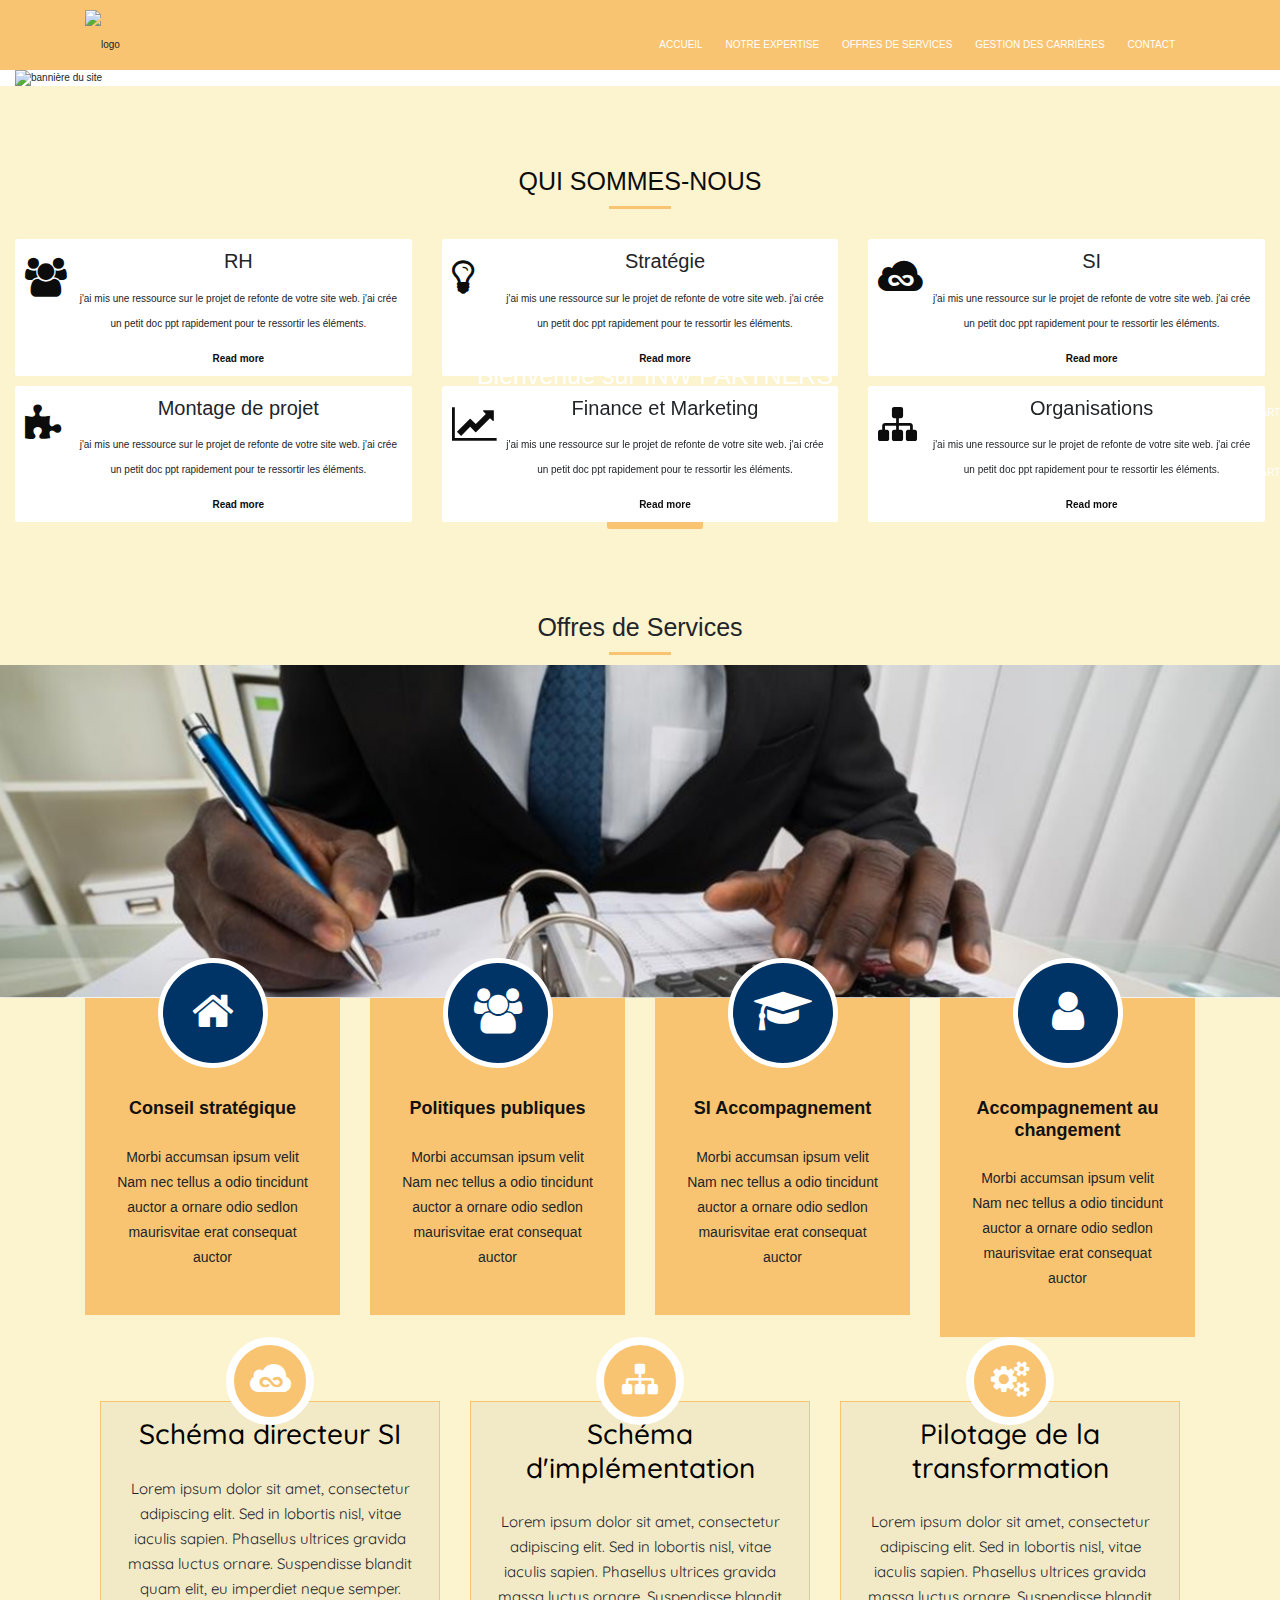
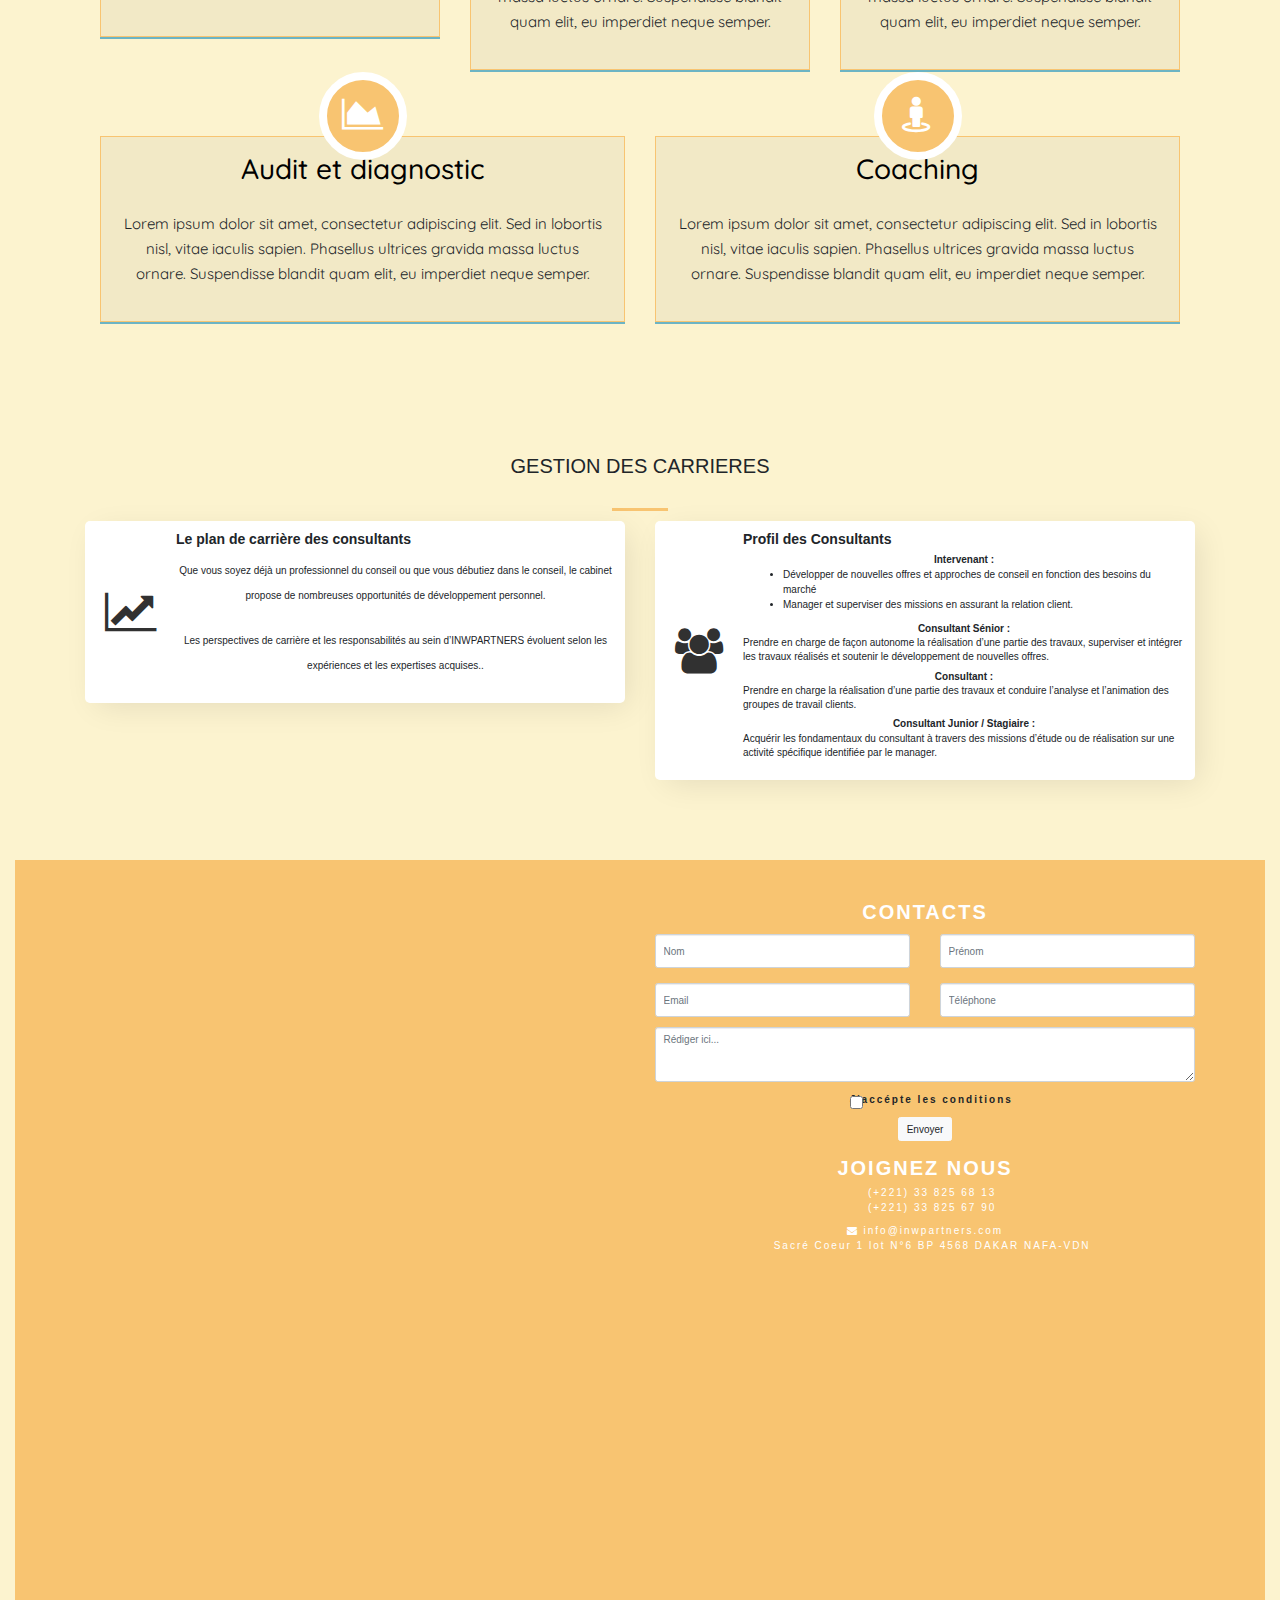
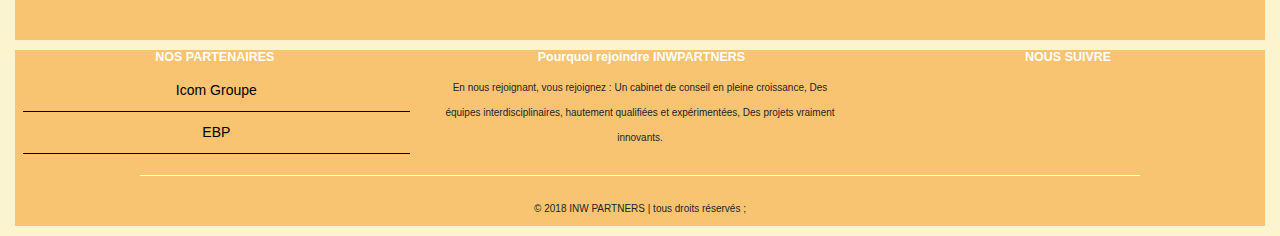
==== index.html @ 94ec801e "first commit" ====
<!DOCTYPE html>
<html lang="fr" class="translated-ltr">
  <meta http-equiv="Content-Type" content="text/html; charset=UTF-8">
  <meta name="viewport" content="width=device-width, initial-scale=1, shrink-to-fit=no">
  <meta name="description" content="">
  <meta name="author" content="">
  <head>

    <meta charset="utf-8">
    <title>INW PARTNERS</title>
    <!-- Bootstrap core CSS -->
    <link href="vendor/bootstrap/css/bootstrap.min.css" rel="stylesheet">
    <!-- Custom fonts for this template -->
    <link href="vendor/fontawesome-free/css/all.min.css" rel="stylesheet" type="text/css">
    <link href="https://fonts.googleapis.com/css?family=Montserrat:400,700" rel="stylesheet" type="text/css">
    <link href='https://fonts.googleapis.com/css?family=Kaushan+Script' rel='stylesheet' type='text/css'>
    <link href='https://fonts.googleapis.com/css?family=Droid+Serif:400,700,400italic,700italic' rel='stylesheet' type='text/css'>
    <link href='https://fonts.googleapis.com/css?family=Roboto+Slab:400,100,300,700' rel='stylesheet' type='text/cs'>
    <link href="//maxcdn.bootstrapcdn.com/bootstrap/4.1.1/css/bootstrap.min.css" rel="stylesheet" id="bootstrap-css">
    <script src="//maxcdn.bootstrapcdn.com/bootstrap/4.1.1/js/bootstrap.min.js"></script>
    <script src="//cdnjs.cloudflare.com/ajax/libs/jquery/3.2.1/jquery.min.js"></script>
    <link href="//netdna.bootstrapcdn.com/bootstrap/3.1.0/css/bootstrap.min.css" rel="stylesheet" id="bootstrap-css">
    <script src="//netdna.bootstrapcdn.com/bootstrap/3.1.0/js/bootstrap.min.js"></script>
    <script src="//code.jquery.com/jquery-1.11.1.min.js"></script>
    <!------ Include the above in your HEAD tag ---------->
    <link rel="stylesheet" href="https://use.fontawesome.com/releases/v5.0.10/css/all.css" integrity="sha384-+d0P83n9kaQMCwj8F4RJB66tzIwOKmrdb46+porD/OvrJ+37WqIM7UoBtwHO6Nlg" crossorigin="anonymous">
    <link rel="stylesheet" href="https://maxcdn.bootstrapcdn.com/font-awesome/4.7.0/css/font-awesome.min.css"><link rel="stylesheet" href="https://maxcdn.bootstrapcdn.com/font-awesome/4.7.0/css/font-awesome.min.css">
    <!-- Custom styles for this template -->
    <link rel="stylesheet" href="css/Bootstrap.min.css" >
    <link rel="stylesheet" href="css/style.css" >
    <link rel="stylesheet" href="css/contact.css" >
    <link rel="stylesheet" href="css/scrol.css" >
    <link href="//maxcdn.bootstrapcdn.com/bootstrap/4.0.0/css/bootstrap.min.css" rel="stylesheet" id="bootstrap-css">
    <link rel="stylesheet" href="https://cdnjs.cloudflare.com/ajax/libs/font-awesome/4.7.0/css/font-awesome.min.css">  
    <script src="//maxcdn.bootstrapcdn.com/bootstrap/4.0.0/js/bootstrap.min.js"></script>
    <link href="//maxcdn.bootstrapcdn.com/bootstrap/4.1.1/css/bootstrap.min.css" rel="stylesheet" id="bootstrap-css">
    <script src="//maxcdn.bootstrapcdn.com/bootstrap/4.1.1/js/bootstrap.min.js"></script>
    <script src="//cdnjs.cloudflare.com/ajax/libs/jquery/3.2.1/jquery.min.js"></script>
    <script src="//https://fontawesome.com/v4.7.0/icons"></script></script>
    <script src="js/scrol.js"></script>
    <link href="//maxcdn.bootstrapcdn.com/font-awesome/4.1.0/css/font-awesome.min.css" rel="stylesheet">


  </head>

  <body id="page-top">

  <!-- header -->
    <header class="container-fluid header">
      <dir class="container">
        <img src="img/logo.png" alt="logo" height="70px">

        <nav class="menu">
          <a href="#">ACCUEIL</a>
          <a href="#what-we-do">NOTRE EXPERTISE</a>
          <a href="#offre">OFFRES DE SERVICES</a>
          <a href="#gest">GESTION DES CARRIÈRES</a>
          <a href="#contatti">CONTACT</a>         
        </nav>

      </dir>

    </header>
  <!-- fin header -->

  <!-- debut banner -->
    <section class="container-fluid banner">
      <div class="ban">
        <img src="img/Resultat.jpg" alt="bannière du site">
      </div>
      <div class="inner-banner">
        <h1> Bienvenue sur INW PARTNERS </h1>
        <marquee>
          <P>INWPARTNERS POUR UNE ECOLUSION REGULIERE ET DURABLE</P> <br/>
          <P>INWPARTNERS VOTRE PARTENAIRE POUR UN ACCOMPAGNEMENT SAIN ET ROBUSTE</P>
        </marquee>
        <button class="btn btn-custom" href="contact.php"> Contactez NOUS! </button>
      </div>
    </section>
  <!-- fin banner -->

<!-- Services a propos -->
<section id="what-we-do">
		<div class="container-fluid">
			<h2 class="section-title mb-2 h1">QUI SOMMES-NOUS</h2>
			<hr class="separator">
			<div class="row mt-5">

				<div class="col-md-4 col-lg-4 col-xs-12 col-sm-12">
					<div class="card">
						<div class="card-block block-1">
							<h2 class="card-title">RH</h2>
							<p class="card-text">j'ai mis une ressource sur le projet de refonte de votre site web. j'ai crée un petit doc ppt rapidement pour te ressortir les éléments.</p>
							<a href="javascript:void();" title="Read more" class="read-more" >Read more<i class="fa fa-angle-double-right ml-2"></i></a>
						</div>
					</div>
				</div>
				<div class="col-md-4 col-lg-4 col-xs-12 col-sm-12">
					<div class="card">
						<div class="card-block block-2">
							<h2 class="card-title">Stratégie</h2>
							<p class="card-text">j'ai mis une ressource sur le projet de refonte de votre site web. j'ai crée un petit doc ppt rapidement pour te ressortir les éléments.</p>
							<a href="javascript:void();" title="Read more" class="read-more" >Read more<i class="fa fa-angle-double-right ml-2"></i></a>
						</div>
					</div>
				</div>
				<div class="col-md-4 col-lg-4 col-xs-12 col-sm-12">
					<div class="card">
						<div class="card-block block-3">
							<h2 class="card-title">SI</h2>
							<p class="card-text">j'ai mis une ressource sur le projet de refonte de votre site web. j'ai crée un petit doc ppt rapidement pour te ressortir les éléments.</p>
							<a href="javascript:void();" title="Read more" class="read-more" >Read more<i class="fa fa-angle-double-right ml-2"></i></a>
						</div>
					</div>
				</div>
			</div>
			<div class="row">
				<div class="col-md-4 col-lg-4 col-xs-12 col-sm-12">
					<div class="card">
						<div class="card-block block-4">
							<h2 class="card-title">Montage de projet</h2>
							<p class="card-text">j'ai mis une ressource sur le projet de refonte de votre site web. j'ai crée un petit doc ppt rapidement pour te ressortir les éléments.</p>
							<a href="javascript:void();" title="Read more" class="read-more" >Read more<i class="fa fa-angle-double-right ml-2"></i></a>
						</div>
					</div>
				</div>
				<div class="col-md-4 col-lg-4 col-xs-12 col-sm-12">
            <div class="card">
              <div class="card-block block-5">
                <h2 class="card-title">Finance et Marketing</h2>
                <p class="card-text">j'ai mis une ressource sur le projet de refonte de votre site web. j'ai crée un petit doc ppt rapidement pour te ressortir les éléments.</p>
                <a href="javascript:void();" title="Read more" class="read-more" >Read more<i class="fa fa-angle-double-right ml-2"></i></a>
              </div>
            </div>
          </div>
				<div class="col-md-4 col-lg-4 col-xs-12 col-sm-12">
					<div class="card">
						<div class="card-block block-6">
							<h2 class="card-title">Organisations</h2>
							<p class="card-text">j'ai mis une ressource sur le projet de refonte de votre site web. j'ai crée un petit doc ppt rapidement pour te ressortir les éléments.</p>
							<a href="javascript:void();" title="Read more" class="read-more" >Read more<i class="fa fa-angle-double-right ml-2"></i></a>
						</div>
					</div>
				</div>
      </div>

      </div>
    </div>
  </div>
      
</section>

<!-- Offre de service -->
<div class="container-fluid" id="offre">
    <h2 class="section-title mb-2 h1" id="offre">Offres de Services</h2>
    <hr class="separator">
    <div class="row">
      <div class="ban">
        <img src="img/2.jpg">
      </div>
    </div> 
    <section class="module services" id="Offre">
      <div class="container">
        <div class="row">
          <div class="col-lg-3 col-md-3">
            <div class="service-item shadow-hover">
              <i class="fa fa-home"></i>
              <h4>Conseil stratégique </h4>
              <p>Morbi accumsan ipsum velit Nam nec tellus 
              a odio tincidunt auctor a ornare odio sedlon 
              maurisvitae erat consequat auctor</p>
            </div>
          </div>
          <div class="col-lg-3 col-md-3">
            <div class="service-item shadow-hover">
              <i class="fa fa-group"></i>
              <h4>Politiques publiques</h4>
              <p>Morbi accumsan ipsum velit Nam nec tellus 
              a odio tincidunt auctor a ornare odio sedlon 
              maurisvitae erat consequat auctor</p>
            </div>
          </div>
          <div class="col-lg-3 col-md-3">
            <div class="service-item shadow-hover">
              <i class="fa fa-graduation-cap"></i>
              <h4>SI Accompagnement </h4>
              <p>Morbi accumsan ipsum velit Nam nec tellus 
              a odio tincidunt auctor a ornare odio sedlon 
              maurisvitae erat consequat auctor</p>
            </div>
          </div>
          <div class="col-lg-3 col-md-3">
            <div class="service-item shadow-hover">
              <i class="fa fa-user"></i>
              <h4>Accompagnement au changement </h4>
              <p>Morbi accumsan ipsum velit Nam nec tellus 
              a odio tincidunt auctor a ornare odio sedlon 
              maurisvitae erat consequat auctor</p>
            </div>
          </div>          
        </div><!-- end row -->

        <div class="container">
          <div class="row">
                <!-- Boxes de Acoes -->
              <div class="col-xs-12 col-sm-4 col-lg-4">
              <div class="box">							
                <div class="icon">
                  <div class="image"><i class="fa fa-jsfiddle"></i></div>
                  <div class="info">
                    <h2 class="title">Schéma directeur SI </h2>
                    <p>
                      Lorem ipsum dolor sit amet, consectetur adipiscing elit. Sed in lobortis nisl, vitae iaculis sapien. Phasellus ultrices gravida massa luctus ornare. Suspendisse blandit quam elit, eu imperdiet neque semper.
                    </p>
                  </div>
                </div>
                <div class="space"></div>
              </div> 
            </div>
              
            <div class="col-xs-12 col-sm-4 col-lg-4">
              <div class="box">							
                <div class="icon">
                  <div class="image"><i class="fa fa-sitemap"></i></div>
                  <div class="info">
                      <h2 class="title">Schéma d'implémentation </h2>
                    <p>
                      Lorem ipsum dolor sit amet, consectetur adipiscing elit. Sed in lobortis nisl, vitae iaculis sapien. Phasellus ultrices gravida massa luctus ornare. Suspendisse blandit quam elit, eu imperdiet neque semper.
                    </p>
                  </div>
                <div class="space"></div>
                </div> 
              </div>           
            <!-- /Boxes de Acoes -->
            </div>

            <div class="col-xs-12 col-sm-4 col-lg-4">
              <div class="box">							
                <div class="icon">
                  <div class="image"><i class="fa fa-cogs"></i></div>
                  <div class="info">
                      <h2 class="title">Pilotage de la transformation</h2>
                    <p>
                      Lorem ipsum dolor sit amet, consectetur adipiscing elit. Sed in lobortis nisl, vitae iaculis sapien. Phasellus ultrices gravida massa luctus ornare. Suspendisse blandit quam elit, eu imperdiet neque semper.
                    </p>
                  </div>
                <div class="space"></div>
                </div> 
              </div>           
            <!-- /Boxes de Acoes -->
            </div>
            <div class="col-xs-12 col-sm-6 col-lg-6">
              <div class="box">							
                <div class="icon">
                  <div class="image"><i class="fa fa-area-chart"></i></div>
                  <div class="info">
                      <h2 class="title">Audit et diagnostic </h2>
                    <p>
                      Lorem ipsum dolor sit amet, consectetur adipiscing elit. Sed in lobortis nisl, vitae iaculis sapien. Phasellus ultrices gravida massa luctus ornare. Suspendisse blandit quam elit, eu imperdiet neque semper.
                    </p>
                  </div>
                <div class="space"></div>
                </div> 
              </div>           
            <!-- /Boxes de Acoes -->
            </div>
            <div class="col-xs-12 col-sm-6 col-lg-6">
              <div class="box">							
                <div class="icon">
                  <div class="image"><i class="fa fa-street-view"></i></div>
                  <div class="info">
                      <h2 class="title">Coaching</h2>
                    <p>
                      Lorem ipsum dolor sit amet, consectetur adipiscing elit. Sed in lobortis nisl, vitae iaculis sapien. Phasellus ultrices gravida massa luctus ornare. Suspendisse blandit quam elit, eu imperdiet neque semper.
                    </p>
                  </div>
                <div class="space"></div>
                </div> 
              </div>           
            <!-- /Boxes de Acoes -->
            </div>

        </div>
        
      </div><!-- end container -->
    </section>
    
  <!-- fin offre de service -->

<!-- fin section a propos -->
<!-- 
<div class="ban">
  <img src="img/negociation.jpg">
</div>       
-->
  <!-- gestion de carrieres -->
  <section id="gest">
      <div class="container">
      
        <h2 id="gest">GESTION DES CARRIERES</h2><br>
        <hr class="separator">
        
          <div class="row mbr-justify-content-center">
      
                  <div class="col-md-6 col-lg-6 col-xs-12 col-sm-12">
                      <div class="wrap">
                          <div class="ico-wrap">
                              <span class="mbr-iconfont fa fa-line-chart"></span>
                          </div>
                          <div class="text-wrap vcenter">
                              <h2 class="mbr-fonts-style mbr-bold mbr-section-title3 display-5">Le plan de carrière des consultants</h2>
                              <p class="mbr-fonts-style text1 mbr-text display-6">Que vous soyez déjà un professionnel du conseil ou que vous débutiez dans le conseil, le cabinet propose de nombreuses opportunités de développement personnel.</p>
                  <p class="mbr-fonts-style text1 mbr-text display-6">Les perspectives de carrière et les responsabilités au sein d’INWPARTNERS évoluent selon les expériences et  les expertises acquises..</p>
                          </div>
                      </div>
                  </div>
                  <div class="col-md-6 col-lg-6 col-xs-12 col-sm-12">
                      <div class="wrap">
                          <div class="ico-wrap">
                              <span class="mbr-iconfont fa fa-users"></span>
                          </div>
                          <div class="text-wrap vcenter">
                              <h2 class="mbr-fonts-style mbr-bold mbr-section-title3 display-5">Profil des Consultants </h2>
                  <dl>
                    <dt>Intervenant :</dt>
                    <ul align="left">
                      <li>Développer de nouvelles offres et approches de conseil en fonction des besoins du marché</li>
                      <li>Manager et superviser des missions en assurant la relation client.</li>
                    </ul>
      
                    <dt>Consultant Sénior :</dt>
                    <dd align="left">Prendre en charge de façon autonome la réalisation d’une partie des travaux, superviser et intégrer les travaux réalisés et soutenir le développement de nouvelles offres.</dd>
      
                    <dt>Consultant :</dt>
                    <dd align="left">Prendre en charge la réalisation d’une partie des travaux et conduire l’analyse et l’animation des groupes de travail clients.</dd>
      
                    <dt>Consultant Junior / Stagiaire :</dt>
                    <dd align="left">Acquérir les fondamentaux du consultant à travers des missions d’étude ou de réalisation sur une activité spécifique identifiée par le manager.</dd>
                  </dl>
                          </div>
                      </div>
                  </div>
      
      </div>
      
      </section>
  <!-- fin gestion de carrieres -->

 <!-- contact-->
    <section class="container-fluid footer">
      <div class="row" id="contatti">
        <div class="container mt-5" >

            <div class="row" style="height:550px;">
              <div class="col-md-6 maps" >
                 <iframe src="https://www.google.com/maps/embed?pb=!4v1538146897374!6m8!1m7!1sBXNTnEkMVfgeel364BKQSw!2m2!1d14.71485586176142!2d-17.46533181072746!3f198.39783611468664!4f0!5f1.1924812503605782"  frameborder="0" style="border:0" allowfullscreen></iframe>
              </div>
              <div class="col-md-6">
                <h2 class="text-uppercase mt-3 font-weight-bold text-white">CONTACTS</h2>
                <form action="">
                  <div class="row">
                    <div class="col-lg-6">
                      <div class="form-group">
                        <input type="text" class="form-control mt-2" placeholder="Nom" required>
                      </div>
                    </div>
                    <div class="col-lg-6">
                      <div class="form-group">
                        <input type="text" class="form-control mt-2" placeholder="Prénom" required>
                      </div>
                    </div>
                    <div class="col-lg-6">
                      <div class="form-group">
                        <input type="email" class="form-control mt-2" placeholder="Email" required>
                      </div>
                    </div>
                    <div class="col-lg-6">
                      <div class="form-group">
                        <input type="number" class="form-control mt-2" placeholder="Téléphone" required>
                      </div>
                    </div>
                    <div class="col-12">
                      <div class="form-group">
                        <textarea class="form-control" id="exampleFormControlTextarea1" placeholder="Rédiger ici..." rows="3" required></textarea>
                      </div>
                    </div>
                    <div class="col-12">
                    <div class="form-group">
                      <div class="form-check">
                        <input class="form-check-input" type="checkbox" value="" id="invalidCheck2" required>
                        <label class="form-check-label" for="invalidCheck2">
                          J'accépte les conditions
                        </label>
                      </div>
                    </div>
                    </div>
                    <div class="col-12">
                      <button class="btn btn-light" type="submit">Envoyer</button>
                    </div>
                  </div>
                </form>
                <div class="text-white">
                <h2 class="text-uppercase mt-4 font-weight-bold">Joignez Nous</h2>
                <i class="fas fa-phone mt-3"></i> <a href="tel:+">(+221) 33 825 68 13</a><br>
                <i class="fas fa-phone mt-3"></i> <a href="Fax:+">(+221) 33 825 67 90</a><br>
                <i class="fa fa-envelope mt-3"></i> <a href="Email:+">info@inwpartners.com</a><br>
                <i class="fas fa-globe mt-3"></i> Sacré Coeur 1 lot N°6 BP 4568 DAKAR NAFA-VDN<br>
                </div>
              </div>

            </div>
        </div>
        </div>

    </section>
  
  <!-- fin contact -->

  <!-- footer -->
    <footer>
    <div class="row row-foot">
      <article class="col-md-4 col-lg-4 col-xs-12 col-sm-12">
        <div class="foot-div">
          <h5 class="foot-subt">NOS PARTENAIRES</h5>
        </div>
        <a class="foot-link" href="http://www.icomgroupe.com/" title="footer_Home">Icom Groupe</a>
        <a class="foot-link" href="https://www.ebp.com/" title="footer_Home">EBP</a>
      </article>

      <article class="col-md-4 col-lg-4 col-xs-12 col-sm-12">
        <div class="foot-div">
          <h5 class="foot-subt">Pourquoi rejoindre INWPARTNERS</h5>
        </div>
        <p>En nous rejoignant, vous rejoignez :
              Un cabinet de conseil en pleine croissance,
              Des équipes interdisciplinaires, hautement qualifiées et expérimentées,
              Des projets vraiment innovants.</p>
      </article>

      <article class="col-md-4 col-lg-4 col-xs-12 col-sm-12">
        <div class="foot-div">
          <h5 class="foot-subt">NOUS SUIVRE</h5>
          <div class="my-4">
            <a href=""><i class="fab fa-facebook fa-3x"></i></a>
            <a href=""><i class="fab fa-linkedin fa-3x"></i></a>
            <a href=""><i class="fab fa-twitter fa-3x"></i></a>
            <a href=""><i class="fab fa-youtube fa-3x"></i></a>
            <a href=""><i class="fab fa-google-plus fa-3x "></i></a>
          </div>
        </div><!-- Contact Me -->
      </article>
      </div>
    <center>
      <p class="credits"><div class="name">&copy 2018 INW PARTNERS | tous droits réservés ;</div></p>
    </center>
    </footer>
  <!-- fin footer -->
  <a id="back2Top" title="Back to top" href="#">&#10148;</a>
  
  </body>
  
</html>
---- css/style.css ----
@charset "utf-8" ;
@import url('https://maxcdn.bootstrapcdn.com/font-awesome/4.7.0/css/font-awesome.min.css');
@import "//netdna.bootstrapcdn.com/font-awesome/4.0.3/css/font-awesome.min.css";
@import "http://fonts.googleapis.com/css?family=Quicksand:700,400";

/* parti body*/
/* font family*/
body, html{
  padding: #;
  margin: #;
}

body{
  font-family: '';
}

a,a:hover {
  text-decoration: none;
  font-family: "Trebuchet MS", Arial;
}

.container-fluid{
  padding: 0;
}

/* The overlay effect with black background */
.overlay {
  position: absolute;
  height: 100%;
  width: 100%;
  display: none;
  position: fixed;
  z-index: 1;
  top: 0;
  left: 0;
  background-color: rgb(0,0,0);
  background-color: rgba(0,0,0, 0.9); /* Black with a little bit see-through */
}

/* partie header*/
 .header {
  background-color: #F8C471;
  height: 70px;
  line-height: 70px;
}
.logo{
  text-transform: uppercase;
  font-weight: bold;
  letter-spacing: 3px;
  float: left;
  padding-left: 70px;
}
.menu{
  font-family: "Trebuchet MS", Arial;
  float: right;
}
.menu a{
  color: #ffffff;
  margin-right: 20px;
  font-family: "Trebuchet MS", Arial;
}
.menu a:hover{
  color: black;
  font-family: "Trebuchet MS", Arial;
}
/* fin partie header */

/* The content */
.overlay-content {
  font-family: "Trebuchet MS", Arial;
  position: relative;
  top: 46%;
  width: 80%;
  text-align: center;
  margin-top: 30px;
  margin: auto;
}

/* Close button */
.overlay .closebtn {
  position: absolute;
  top: 20px;
  right: 45px;
  font-size: 60px;
  cursor: pointer;
  color: white;
}

.overlay .closebtn:hover {
  color: #ccc;
}

/* formulaire de recherche */
.overlay input[type=text] {
  padding: 15px;
  font-size: 17px;
  border: none;
  float: right;
  width: 80%;
  background: white;
  font-family: "Trebuchet MS", Arial;
}

.overlay input[type=text]:hover {
  background: #f1f1f1;
}

/* Style the submit button */
.overlay button {
  float: right;
  width: 20%;
  padding: 15px;
  background: #ddd;
  font-size: 17px;
  border: none;
  cursor: pointer;
}

.overlay button:hover {
  background: #bbb;
}

.separator{
  height: 3px;
  width: 5%;
  border:none;
  box-shadow: none;
  background-color: #F8C471;
}

/* parti bannière*/
.banner{
  width: 100%;
  max-width: 100%;
}
.ban{
  width: 100%;
  max-width: 100%;
  position: relative;
}

.ban img {
  width: 100%;
  max-width: 100%;
}

.inner-banner{
  position: absolute;
  top: 40%;
  width: 100%;
  text-align: center;
}

.inner-banner h1{
  color: #ffffff;
  text-shadow: 1px 1px 20px color:#ffffff;
  font-family: "Trebuchet MS", Arial;
}

.inner-banner marquee{
  position: center;
  color: #ffffff;
  text-shadow: 1px 1px 15px color:#ffffff;
  font-family: "Trebuchet MS", Arial;
}

.inner-banner .btn-custom{
  background-color: #F8C471;
  color: #ffffff;
}

.inner-banner .btn-custom:hover{
  background-color: gray;
}

/* parti about*/
.about {
  text-align: center; 
  font-family: "Trebuchet MS", Arial;
  padding-top: 5%;
}
/*
.about article{
  margin-top: 5%;
}

.about article h2{
  text-align: center; 
  font-family: "Trebuchet MS", Arial;
} */
/* fin parti about*/


/* parti offres*/ 
 
.module {
  position: relative;
  padding: 70px 0px 70px 0px;
}
.services .service-item {
  background: #F8C471;
  padding: 0% 10% 12% 10%;
  text-align: center;
  line-height: 1.6;
  font-size: 14px;
  position: relative;
  z-index: 10;
}
.shadow-hover {
  transition: all 0.4s linear;
}

.shadow-hover:hover {
  box-shadow: 0px 10px 25px rgba(0, 0, 0, 0.15);
}
.services {
  padding-top: 0;
}
.services .service-item .fa {
  width: 110px;
  height: 110px;
  color: white;
  background: #003366;
  font-size: 45px;
  padding-top: 25px;
  border-radius: 100px;
  margin-top: -40px;
  margin-bottom: 30px;
  border: 5px solid white;
  transition: all 0.4s;
}

.services .service-item h4 {
  font-weight: 700;
  font-size: 18px;
  color: #111111;
  margin-bottom: 20px;
}

#offre{
  text-align: center;
  background:#ffffff;
  text-align: center; 
  font-family: "Trebuchet MS", Arial;
  background-color:#FCF3CF;
}

.box > .icon { text-align: center; position: relative; }
.box > .icon > .image { position: relative; z-index: 2; margin: auto; width: 88px; height: 88px; border: 8px solid white; line-height: 88px; border-radius: 50%; background:#F8C471; vertical-align: middle; }
.box > .icon:hover > .image { background: #6CB4C4; }
.box > .icon > .image > i { font-size: 36px !important; color: #fff !important; }
.box > .icon:hover > .image > i { color: white !important; }
.box > .icon > .info { margin-top: -24px; background: rgba(0, 0, 0, 0.04); border: 1px solid #F8C471; padding: 15px 0 10px 0; }
.box > .icon:hover > .info { background: rgba(0, 0, 0, 0.04); border-color: #F8C471; color: rgb(0, 0, 0); }
.box > .icon > .info > h2.title { font-family: "Quicksand",sans-serif !important; font-size: 28px; color: rgb(0, 0, 0); font-weight: 500; }
.box > .icon > .info > p {font-family: "Quicksand",sans-serif !important; font-size: 15px; color: rgba(0, 0, 0, 0.937)line-height: 1.5em; margin: 20px;}
.box > .icon > .info > .more a { font-family: "Quicksand",sans-serif !important; font-size: 12px; color: rgb(0, 0, 0); line-height: 12px; text-transform: uppercase; text-decoration: none; }
.box > .icon:hover > .info > .more > a { color: #fff; padding: 6px 8px; background-color: rgb(73, 99, 214); }
.box .space { height: 2px; background-color: #6CB4C4;}
.btn-default { font-family: "Quicksand",sans-serif; background-color: #f09834; color: #FFFFFF;}
.btn-default:hover { background-color: #FFFFFF; color: black;}

/*========================================================*/
/***** fin parti offres ******/
/***** Section a propos *******/
section{
	padding: 60px 0;
}
section .section-title{
	text-align:center;
	color:#0c0c0c;
	margin-bottom:50px;
	text-transform:uppercase;
}
#what-we-do{
  background:#ffffff;
  text-align: center; 
  font-family: "Trebuchet MS", Arial;
  background-color:#FCF3CF;
}
#what-we-do .card{
	padding: 1rem!important;
	border: none;
	margin-bottom:1rem;
	-webkit-transition: .5s all ease;
	-moz-transition: .5s all ease;
	transition: .5s all ease;
}
#what-we-do .card:hover{
	-webkit-box-shadow: 5px 7px 9px -4px rgb(158, 158, 158);
	-moz-box-shadow: 5px 7px 9px -4px rgb(158, 158, 158);
	box-shadow: 5px 7px 9px -4px rgb(158, 158, 158);
}
#what-we-do .card .card-block{
	padding-left: 50px;
    position: relative;
}
#what-we-do .card .card-block a{
	color: #0c0c0c; !important;
	font-weight:700;
	text-decoration:none;
}
#what-we-do .card .card-block a i{
	display:none;
	
}
#what-we-do .card:hover .card-block a i{
	display:inline-block;
	font-weight:700;
	
}
#what-we-do .card .card-block:before{
	font-family: FontAwesome;
    position: absolute;
    font-size: 39px;
    color: #0c0c0c;;
    left: 0;
	-webkit-transition: -webkit-transform .2s ease-in-out;
    transition:transform .2s ease-in-out;
}
#what-we-do .card .block-1:before{
    content: "\f0c0";
}
#what-we-do .card .block-2:before{
    content: "\f0eb";
}
#what-we-do .card .block-3:before{
    content: "\f1cc";
}
#what-we-do .card .block-4:before{
    content: "\f12e";
}
#what-we-do .card .block-5:before{
    content: "\f201";
}
#what-we-do .card .block-6:before{
    content: "\f0e8";
}

#what-we-do .card:hover .card-block:before{
	-webkit-transform: rotate(360deg);
	transform: rotate(360deg);	
	-webkit-transition: .5s all ease;
	-moz-transition: .5s all ease;
	transition: .5s all ease;
}
/***** Fin Section a propos *******/

/* Section gest */
#gest{
  text-align: center;
  background:#ffffff;
  text-align: center; 
  font-family: "Trebuchet MS", Arial;
  background-color:#FCF3CF;
}
.wrap {
  display: flex;
  background: white;
  padding: 1rem 1rem 1rem 1rem;
  border-radius: 0.5rem;
  box-shadow: 7px 7px 30px -5px rgba(0,0,0,0.1);
  margin-bottom: 2rem;
}

.wrap:hover {
  background: linear-gradient(135deg,#ffef63 0%,#bb7519 100%);
  color: white;
}

.ico-wrap {
  margin: auto;
}

.mbr-iconfont {
  font-size: 4.5rem !important;
  color: #313131;
  margin: 1rem;
  padding-right: 1rem;
}
.vcenter {
  margin: auto;
}

.mbr-section-title3 {
  text-align: left;
}
h2 {
  margin-top: 0.5rem;
  margin-bottom: 0px;
}
.display-5 {
  font-family: 'Source Sans Pro',sans-serif;
  font-size: 1.4rem;
}
.mbr-bold {
  font-weight: 700;
}

p {
  padding-top: 0.5rem;
  padding-bottom: 0.5rem;
  line-height: 25px;
}
.display-6 {
  font-family: 'Source Sans Pro',sans-serif;
  font-size: 1re

/* Fin Section gest */
---- css/contact.css ----
@charset "utf-8" ;
@import url('https://maxcdn.bootstrapcdn.com/font-awesome/4.7.0/css/font-awesome.min.css');
@import "//netdna.bootstrapcdn.com/font-awesome/4.0.3/css/font-awesome.min.css";
@import "http://fonts.googleapis.com/css?family=Quicksand:700,400";

/* section contact */
#contatti{
    background-color: #F8C471  ;
    font-family: "Trebuchet MS", Arial;
    letter-spacing: 2px;
    }
  #contatti a{
    color: #fff;
    text-decoration: none;
    font-family: "Trebuchet MS", Arial;
  }
  
  
  @media (max-width: 575.98px) {
  
    #contatti{padding-bottom: 800px;}
    #contatti .maps iframe{
      width: 100%;
      height: 450px;
    }
   }
  
  
  @media (min-width: 576px) {
  
     #contatti{padding-bottom: 800px;
     }
  
     #contatti .maps iframe{
      font-family: "Trebuchet MS", Arial;
       width: 100%;
       height: 450px;
     }
   }
  
  @media (min-width: 768px) {
  
    #contatti{padding-bottom: 350px;}
  
    #contatti .maps iframe{
      width: 100%;
      height: 850px;
    }
  }
  
  @media (min-width: 992px) {
    #contatti{padding-bottom: 200px;}
  
     #contatti .maps iframe{
       width: 100%;
       height: 700px;
     }
  }
  
  
  #author a{
    color: #F8C471;
    text-decoration:none;
  
    font-family: "Trebuchet MS", Arial;  
  }

  /* fin section contact */

/* section footer */
.credits {
    font-size: 12px;
    text-align: center;
    color: grey;
    margin-top: 10px;
    font-family: arial;
    border-top: white 1px solid;
    width: 80%;
    padding-top: 10px;
    font-family: "Trebuchet MS", Arial;
}

.foot-sect {
    width: 100%;
    margin-top: 30px;
    white-space: nowrap;
}

.foot-sect-current {
    padding-right: 10px;
    padding-left: 10px;
    padding-top: 10px;
    margin-top: 30px;
    width: 100%;
    white-space: nowrap;
    border-left: double rgb(0, 0, 0) 4px;
    padding-bottom: 5px;
    font-family: "Trebuchet MS", Arial;
}

.foot-sect-current > .foot-link {
    color: white;
    border-bottom: solid 1px white;
    display: block;
    padding: 12px;
    font-size: 14px;
    }
.foot-sect-current > .foot-link:hover {
    color: white;
    text-decoration: none;
    font-family: "Trebuchet MS", Arial;
    border-bottom: none;
  }
.foot-link {
    color: black;
    text-decoration: none;
    font-family: "Trebuchet MS", Arial;
  margin-right: 2px;
  margin-left: 8px;
  border-bottom: black 1px solid;
  display: block;
  padding: 10px;
  font-size: 14px;
}

.foot-link:hover {
    background-color: #ffffff;
    text-decoration: none;
    font-family: "Trebuchet MS", Arial;
    color: black;
    }
.foot-link-current {
  color: #ffffff;
    text-decoration: none;
    font-family: "Trebuchet MS", Arial;
    margin-right: 2px;
    margin-left: 8px;
    border-bottom: #ED2939 1px solid;
    display: block;
    padding: 10px;
    font-size: 14px;
}
.foot-link-current:hover {
    color: #ffffff;
    text-decoration: none;
    font-family: "Trebuchet MS", Arial;
}
.foot-link-current:active {
    color: #ffffff;
    text-decoration: none;
    font-family: "Trebuchet MS", Arial;
}
.foot-subt {
    font-weight: 600;
    color: #ffffff;
    margin-left: 3px;
}
.foot-subt-current {
    font-weight: 600;
    color: red;
}
footer {
    width: 100%;
    background-color: #F8C471;
    bottom: 0;
    left: 0;
    right: 0;
    margin-bottom: 10px;
    margin-top: 10px;
    position: relative;
}

article h5{
  text-align: center; 
  font-family: "Trebuchet MS", Arial;
}

/* Bouton scroll up */
.myBtn {
    display: none; /* Hidden by default */
    padding-right: 10px;
    margin-right: 10px;
    position: fixed; /* Fixed/sticky position */
    bottom: 20px; /* Place the button at the bottom of the page */
    right: 30px; /* Place the button 30px from the right */
    z-index: 99; /* Make sure it does not overlap */
    border: none; /* Remove borders */
    outline: none; /* Remove outline */
    background-color: #F8C471; /* Set a background color */
    color: white; /* Text color */
    cursor: pointer; /* Add a mouse pointer on hover */
    padding: 15px; /* Some padding */
    border-radius: 10px; /* Rounded corners */
    font-size: 18px; /* Increase font size */
    display: none;
}

.myBtn:hover {
    background-color: #555; /* Add a dark-grey background on hover */

}

/* icones reseaux sociaux */
.social:hover {
     -webkit-transform: scale(1.1);
     -moz-transform: scale(1.1);
     -o-transform: scale(1.1);
 }
 .social {
     -webkit-transform: scale(0.8);
     /* Browser Variations: */
     
     -moz-transform: scale(0.8);
     -o-transform: scale(0.8);
     -webkit-transition-duration: 0.5s;
     -moz-transition-duration: 0.5s;
     -o-transition-duration: 0.5s;
 }

/*
    Multicoloured Hover Variations
*/
 
 #social-fb:hover {
     color: rgb(16, 194, 75);
 }
 #social-tw:hover {
     color: hsl(212, 55%, 68%);
 }
 #social-gp:hover {
     color: #d34836;
 }
 #social-em:hover {
     color: #f39c12;
 }
 
.center p{
    text-align: center; 
    font-family: "Trebuchet MS", Arial;
    padding-bottom: 10px;
    padding-top: 10px;
    margin-bottom: 10px;
    margin-top: 10px;
}
/* fin footer */
---- css/scrol.css ----
#back2Top {
    width: 40px;
    line-height: 40px;
    overflow: hidden;
    z-index: 999;
    display: none;
    cursor: pointer;
    -moz-transform: rotate(270deg);
    -webkit-transform: rotate(270deg);
    -o-transform: rotate(270deg);
    -ms-transform: rotate(270deg);
    transform: rotate(270deg);
    position: fixed;
    bottom: 50px;
    right: 0;
    background-color: #DDD;
    color: #555;
    text-align: center;
    font-size: 30px;
    text-decoration: none;
}
#back2Top:hover {
    background-color: #DDF;
    color: #000;
}
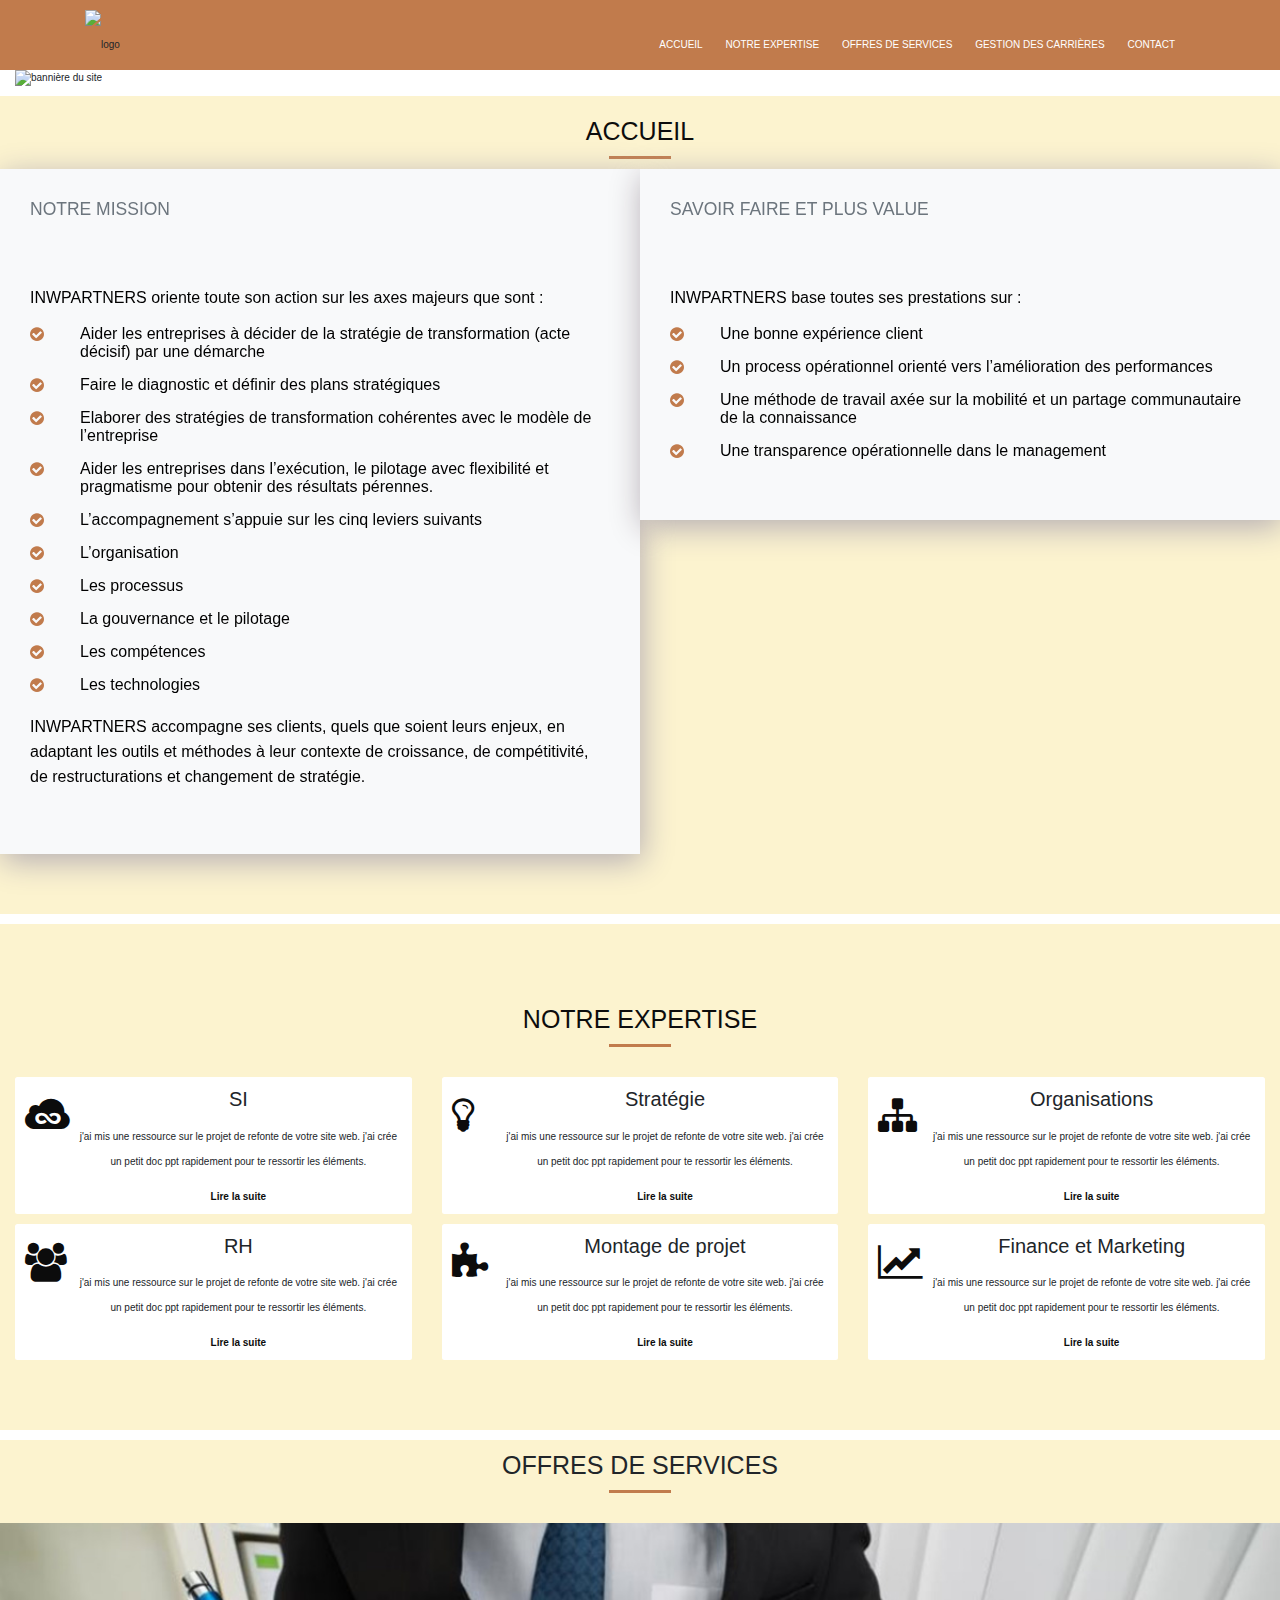
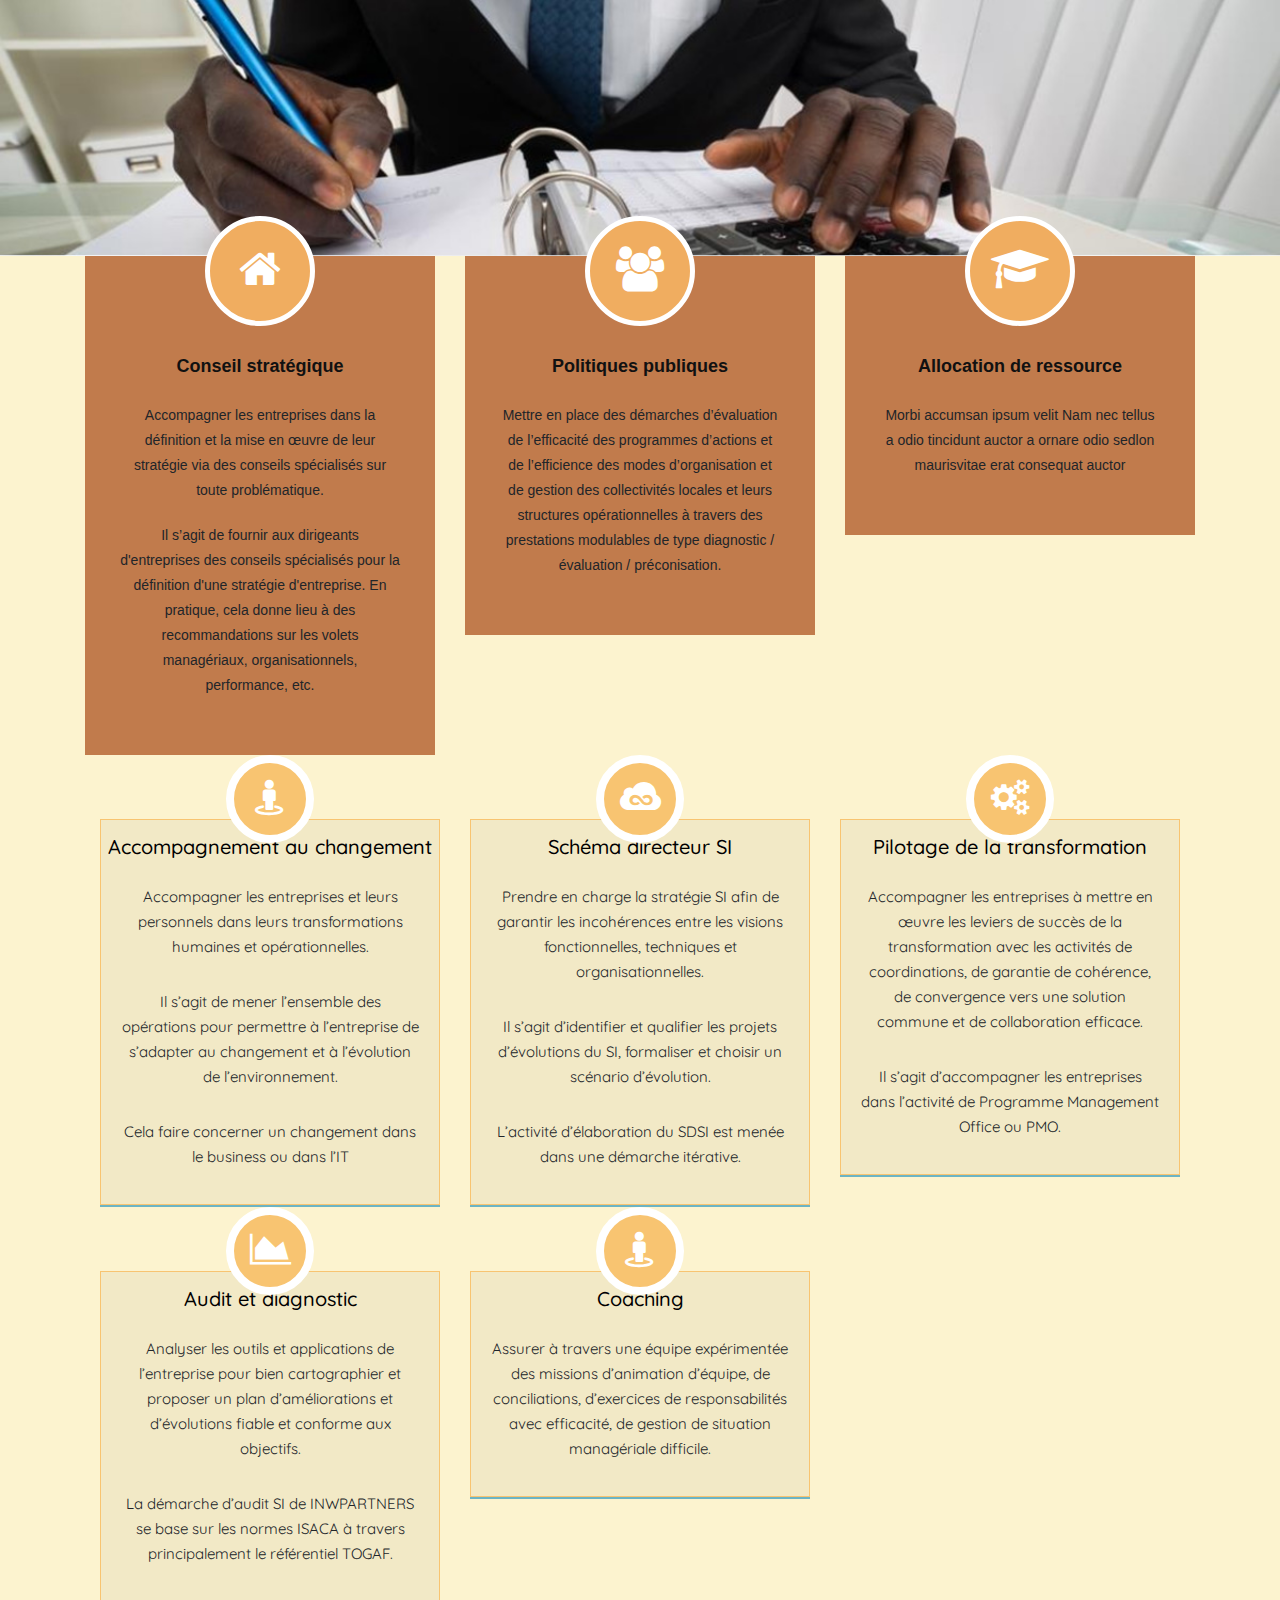
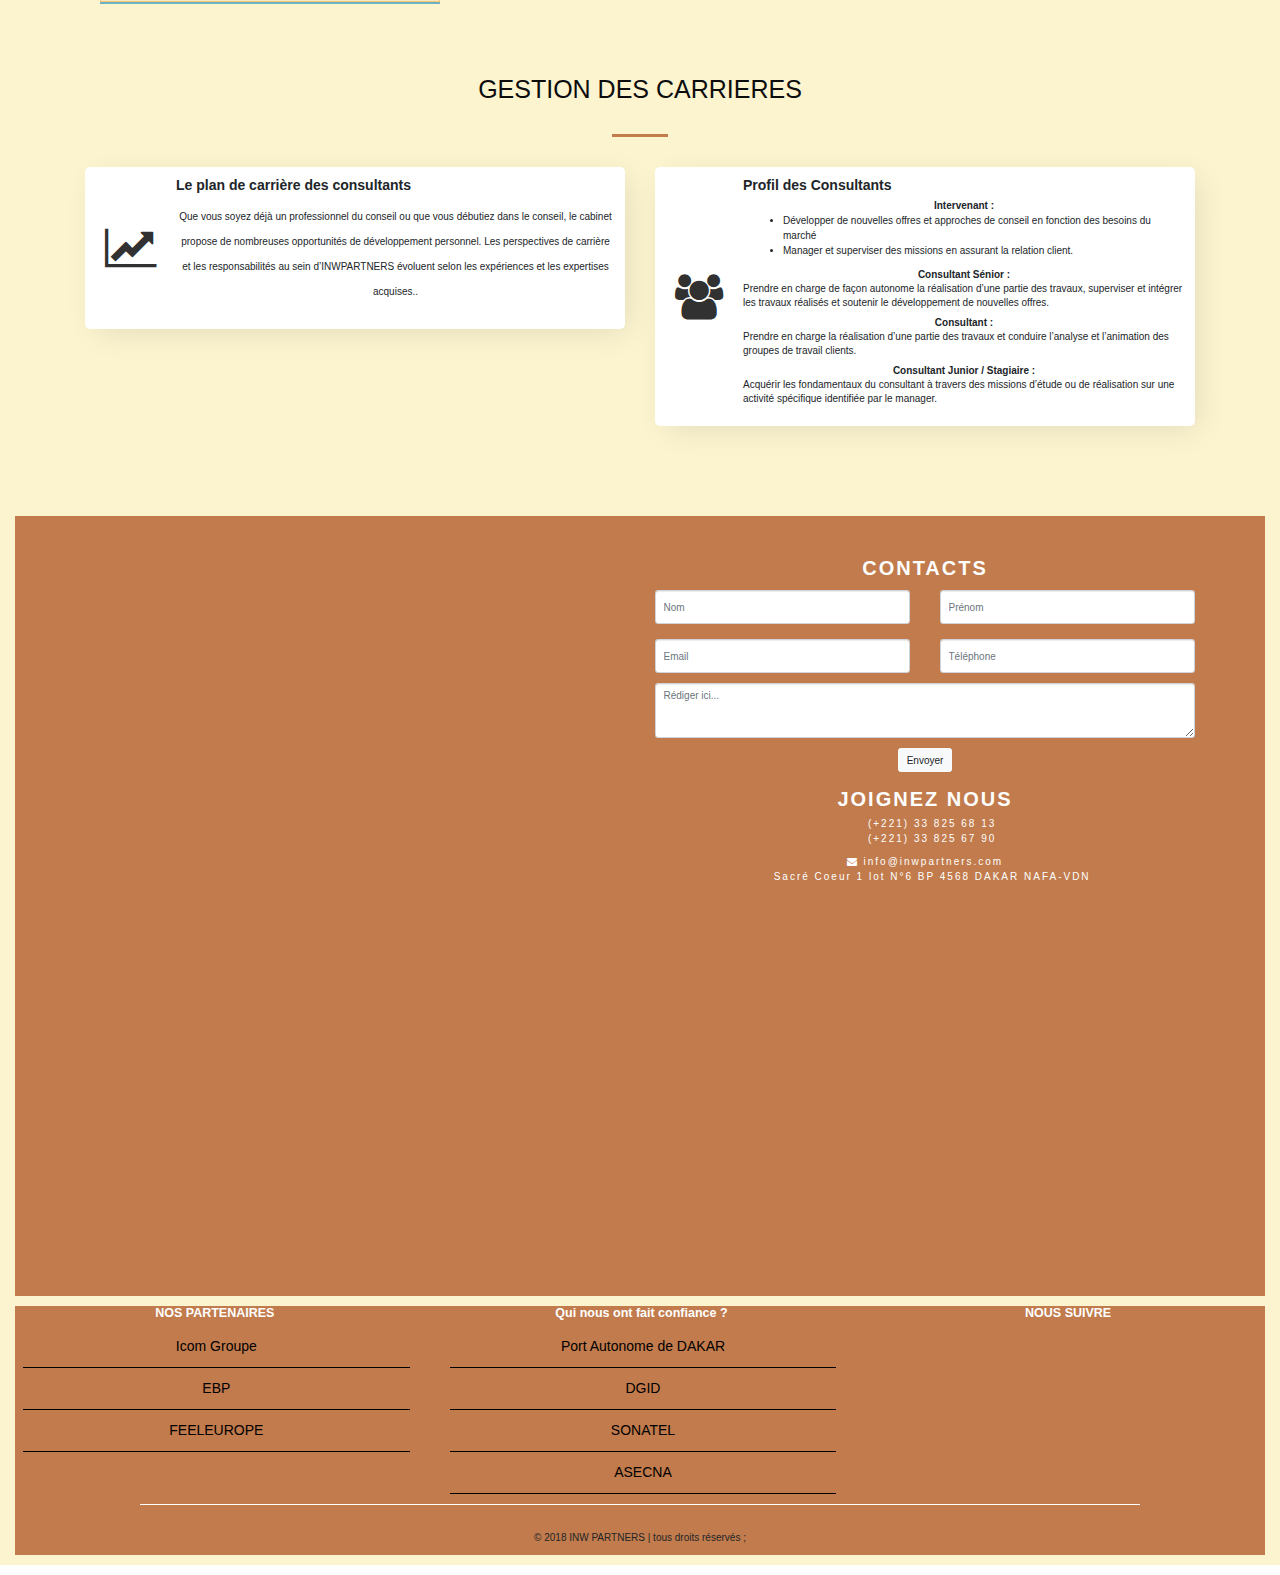
==== commit cad5f431: "premiere commit" ====
--- a/index.html
+++ b/index.html
@@ -25,9 +25,11 @@
     <!------ Include the above in your HEAD tag ---------->
     <link rel="stylesheet" href="https://use.fontawesome.com/releases/v5.0.10/css/all.css" integrity="sha384-+d0P83n9kaQMCwj8F4RJB66tzIwOKmrdb46+porD/OvrJ+37WqIM7UoBtwHO6Nlg" crossorigin="anonymous">
     <link rel="stylesheet" href="https://maxcdn.bootstrapcdn.com/font-awesome/4.7.0/css/font-awesome.min.css"><link rel="stylesheet" href="https://maxcdn.bootstrapcdn.com/font-awesome/4.7.0/css/font-awesome.min.css">
+    <link rel="stylesheet" href="http://astronautweb.co/snippet/font-awesome/">
     <!-- Custom styles for this template -->
     <link rel="stylesheet" href="css/Bootstrap.min.css" >
     <link rel="stylesheet" href="css/style.css" >
+    <link rel="stylesheet" href="css/acc.css" >
     <link rel="stylesheet" href="css/contact.css" >
     <link rel="stylesheet" href="css/scrol.css" >
     <link href="//maxcdn.bootstrapcdn.com/bootstrap/4.0.0/css/bootstrap.min.css" rel="stylesheet" id="bootstrap-css">
@@ -37,11 +39,8 @@
     <script src="//maxcdn.bootstrapcdn.com/bootstrap/4.1.1/js/bootstrap.min.js"></script>
     <script src="//cdnjs.cloudflare.com/ajax/libs/jquery/3.2.1/jquery.min.js"></script>
     <script src="//https://fontawesome.com/v4.7.0/icons"></script></script>
-    <script src="js/scrol.js"></script>
     <link href="//maxcdn.bootstrapcdn.com/font-awesome/4.1.0/css/font-awesome.min.css" rel="stylesheet">
-
-
-  </head>
+    <script src="https://code.jquery.com/jquery-1.12.4.min.js"></script>
 
   <body id="page-top">
 
@@ -49,112 +48,145 @@
     <header class="container-fluid header">
       <dir class="container">
         <img src="img/logo.png" alt="logo" height="70px">
-
         <nav class="menu">
-          <a href="#">ACCUEIL</a>
+          <a href="#accueil">ACCUEIL</a>
           <a href="#what-we-do">NOTRE EXPERTISE</a>
           <a href="#offre">OFFRES DE SERVICES</a>
           <a href="#gest">GESTION DES CARRIÈRES</a>
           <a href="#contatti">CONTACT</a>         
         </nav>
-
       </dir>
-
     </header>
   <!-- fin header -->
 
   <!-- debut banner -->
     <section class="container-fluid banner">
       <div class="ban">
-        <img src="img/Resultat.jpg" alt="bannière du site">
+        <img src="img/Resultat.jpg" alt="bannière du site" height="520px">
       </div>
       <div class="inner-banner">
         <h1> Bienvenue sur INW PARTNERS </h1>
         <marquee>
-          <P>INWPARTNERS POUR UNE ECOLUSION REGULIERE ET DURABLE</P> <br/>
           <P>INWPARTNERS VOTRE PARTENAIRE POUR UN ACCOMPAGNEMENT SAIN ET ROBUSTE</P>
         </marquee>
-        <button class="btn btn-custom" href="contact.php"> Contactez NOUS! </button>
       </div>
     </section>
   <!-- fin banner -->
 
+<!-- section accueil -->
+<section id="accueil">
+  <div class="container-fluid">
+      <h2 class="section-title mb-2 h1">ACCUEIL</h2>
+			<hr class="separator">
+      <div class="row">
+          <div class="col-sm-12 col-md-6 col-lg-6 p-0">
+              <div class="silver-package p-5 bg-light">
+                  <h3 class="mb-5 pb-5 text-secondary">NOTRE MISSION</h3>
+                  <ul class="list-unstyled mb-5">
+                    <p>INWPARTNERS oriente toute son action sur les  axes majeurs que sont :</p>
+                      <li>Aider les entreprises à décider de la stratégie de transformation (acte décisif) par une démarche</li>
+                      <li>Faire le diagnostic et définir des plans stratégiques</li>
+                      <li>Elaborer des stratégies de transformation cohérentes avec le modèle de l’entreprise</li>
+                      <li>Aider les entreprises dans l’exécution, le pilotage avec flexibilité et pragmatisme pour obtenir des résultats pérennes.</li>
+                      <li>L’accompagnement s’appuie sur les cinq leviers suivants</li>
+                      <li>L’organisation</li>
+                      <li>Les processus</li>
+                      <li>La gouvernance et le pilotage</li>
+                      <li>Les compétences</li>
+                      <li>Les technologies</li>
+                    <p>INWPARTNERS accompagne ses clients, quels que soient leurs enjeux, en  adaptant les outils et méthodes à leur contexte de croissance, de compétitivité, de restructurations et changement de stratégie.</p>
+                  </ul>
+              </div>
+          </div>
+          <div class="col-sm-12 col-md-6 col-lg-6 p-0">
+              <div class="silver-package p-5 bg-light">
+                  <h3 class="mb-5 pb-5 text-secondary">SAVOIR FAIRE ET PLUS VALUE</h3>
+                  <ul class="list-unstyled mb-5">
+                    <p class="show-read-more">INWPARTNERS base toutes ses prestations sur :</p>
+                    <li>Une bonne expérience client</li>
+                    <li>Un process opérationnel orienté vers l’amélioration des performances</li>
+                    <li>Une méthode de travail axée sur la mobilité et un partage communautaire de la connaissance</li>
+                    <li>Une transparence opérationnelle dans le management</li>
+                  </ul>
+              </div>
+          </div>
+      </div>
+  </div>
+</section>
+<!-- fin section accueil --
+
 <!-- Services a propos -->
 <section id="what-we-do">
 		<div class="container-fluid">
-			<h2 class="section-title mb-2 h1">QUI SOMMES-NOUS</h2>
+			<h2 class="section-title mb-2 h1">NOTRE EXPERTISE</h2>
 			<hr class="separator">
 			<div class="row mt-5">
-
-				<div class="col-md-4 col-lg-4 col-xs-12 col-sm-12">
+      
+        <div class="col-md-4 col-lg-4 col-xs-12 col-sm-12">
 					<div class="card">
 						<div class="card-block block-1">
-							<h2 class="card-title">RH</h2>
+							<h2 class="card-title">SI</h2>
 							<p class="card-text">j'ai mis une ressource sur le projet de refonte de votre site web. j'ai crée un petit doc ppt rapidement pour te ressortir les éléments.</p>
-							<a href="javascript:void();" title="Read more" class="read-more" >Read more<i class="fa fa-angle-double-right ml-2"></i></a>
+							<a href="javascript:void();" title="Read more" class="read-more" >Lire la suite<i class="fa fa-angle-double-right ml-2"></i></a>
 						</div>
 					</div>
-				</div>
-				<div class="col-md-4 col-lg-4 col-xs-12 col-sm-12">
-					<div class="card">
-						<div class="card-block block-2">
-							<h2 class="card-title">Stratégie</h2>
-							<p class="card-text">j'ai mis une ressource sur le projet de refonte de votre site web. j'ai crée un petit doc ppt rapidement pour te ressortir les éléments.</p>
-							<a href="javascript:void();" title="Read more" class="read-more" >Read more<i class="fa fa-angle-double-right ml-2"></i></a>
-						</div>
-					</div>
-				</div>
-				<div class="col-md-4 col-lg-4 col-xs-12 col-sm-12">
-					<div class="card">
-						<div class="card-block block-3">
-							<h2 class="card-title">SI</h2>
-							<p class="card-text">j'ai mis une ressource sur le projet de refonte de votre site web. j'ai crée un petit doc ppt rapidement pour te ressortir les éléments.</p>
-							<a href="javascript:void();" title="Read more" class="read-more" >Read more<i class="fa fa-angle-double-right ml-2"></i></a>
-						</div>
-					</div>
-				</div>
-			</div>
-			<div class="row">
+        </div>
+        <div class="col-md-4 col-lg-4 col-xs-12 col-sm-12">
+            <div class="card">
+              <div class="card-block block-2">
+                <h2 class="card-title">Stratégie</h2>
+                <p class="card-text">j'ai mis une ressource sur le projet de refonte de votre site web. j'ai crée un petit doc ppt rapidement pour te ressortir les éléments.</p>
+                <a href="javascript:void();" title="Read more" class="read-more" >Lire la suite<i class="fa fa-angle-double-right ml-2"></i></a>
+              </div>
+            </div>
+          </div>
+          <div class="col-md-4 col-lg-4 col-xs-12 col-sm-12">
+              <div class="card">
+                <div class="card-block block-3">
+                  <h2 class="card-title">Organisations</h2>
+                  <p class="card-text">j'ai mis une ressource sur le projet de refonte de votre site web. j'ai crée un petit doc ppt rapidement pour te ressortir les éléments.</p>
+                  <a href="javascript:void();" title="Read more" class="read-more" >Lire la suite<i class="fa fa-angle-double-right ml-2"></i></a>
+                </div>
+              </div>
+            </div>
 				<div class="col-md-4 col-lg-4 col-xs-12 col-sm-12">
 					<div class="card">
 						<div class="card-block block-4">
-							<h2 class="card-title">Montage de projet</h2>
+							<h2 class="card-title">RH</h2>
 							<p class="card-text">j'ai mis une ressource sur le projet de refonte de votre site web. j'ai crée un petit doc ppt rapidement pour te ressortir les éléments.</p>
-							<a href="javascript:void();" title="Read more" class="read-more" >Read more<i class="fa fa-angle-double-right ml-2"></i></a>
+							<a href="javascript:void();" title="Read more" class="read-more" >Lire la suite<i class="fa fa-angle-double-right ml-2"></i></a>
 						</div>
 					</div>
-				</div>
-				<div class="col-md-4 col-lg-4 col-xs-12 col-sm-12">
-            <div class="card">
-              <div class="card-block block-5">
-                <h2 class="card-title">Finance et Marketing</h2>
-                <p class="card-text">j'ai mis une ressource sur le projet de refonte de votre site web. j'ai crée un petit doc ppt rapidement pour te ressortir les éléments.</p>
-                <a href="javascript:void();" title="Read more" class="read-more" >Read more<i class="fa fa-angle-double-right ml-2"></i></a>
-              </div>
-            </div>
-          </div>
-				<div class="col-md-4 col-lg-4 col-xs-12 col-sm-12">
-					<div class="card">
-						<div class="card-block block-6">
-							<h2 class="card-title">Organisations</h2>
-							<p class="card-text">j'ai mis une ressource sur le projet de refonte de votre site web. j'ai crée un petit doc ppt rapidement pour te ressortir les éléments.</p>
-							<a href="javascript:void();" title="Read more" class="read-more" >Read more<i class="fa fa-angle-double-right ml-2"></i></a>
-						</div>
-					</div>
-				</div>
-      </div>
-
-      </div>
+        </div>
+            <div class="col-md-4 col-lg-4 col-xs-12 col-sm-12">
+              <div class="card">
+                <div class="card-block block-5">
+                  <h2 class="card-title">Montage de projet</h2>
+                  <p class="card-text">j'ai mis une ressource sur le projet de refonte de votre site web. j'ai crée un petit doc ppt rapidement pour te ressortir les éléments.</p>
+                  <a href="javascript:void();" title="Read more" class="read-more" >Lire la suite<i class="fa fa-angle-double-right ml-2"></i></a>
+                </div>
+              </div>
+            </div>
+            <div class="col-md-4 col-lg-4 col-xs-12 col-sm-12">
+                <div class="card">
+                  <div class="card-block block-6">
+                    <h2 class="card-title">Finance et Marketing</h2>
+                    <p class="card-text">j'ai mis une ressource sur le projet de refonte de votre site web. j'ai crée un petit doc ppt rapidement pour te ressortir les éléments.</p>
+                    <a href="javascript:void();" title="Read more" class="read-more" >Lire la suite<i class="fa fa-angle-double-right ml-2"></i></a>
+                  </div>
+                </div>
+              </div>
+				
+			</div>
     </div>
-  </div>
       
 </section>
 
 <!-- Offre de service -->
 <div class="container-fluid" id="offre">
-    <h2 class="section-title mb-2 h1" id="offre">Offres de Services</h2>
+    <h2 class="section-title mb-2 h1" id="offre">OFFRES DE SERVICES</h2>
     <hr class="separator">
-    <div class="row">
+    <div class="row mt-5">
       <div class="ban">
         <img src="img/2.jpg">
       </div>
@@ -162,117 +194,100 @@
     <section class="module services" id="Offre">
       <div class="container">
         <div class="row">
-          <div class="col-lg-3 col-md-3">
+          <div class="col-lg-4 col-md-4">
             <div class="service-item shadow-hover">
               <i class="fa fa-home"></i>
               <h4>Conseil stratégique </h4>
+              <p>Accompagner les entreprises dans la définition et la mise en œuvre de leur stratégie via des conseils spécialisés sur toute problématique.</p>
+              <p>Il s’agit de fournir aux dirigeants d'entreprises des conseils spécialisés pour la définition d'une stratégie d'entreprise. En pratique, cela donne lieu à des recommandations sur les volets managériaux, organisationnels, performance, etc.</p>
+            </div>
+          </div>
+          <div class="col-lg-4 col-md-4">
+            <div class="service-item shadow-hover">
+              <i class="fa fa-group"></i>
+              <h4>Politiques publiques</h4>
+              <p>Mettre en place des démarches d’évaluation de l’efficacité des programmes d’actions et de l’efficience des modes d’organisation et de gestion des collectivités locales et leurs structures opérationnelles à travers des prestations modulables de type diagnostic / évaluation / préconisation.</p>
+            </div>
+          </div>
+          <div class="col-lg-4 col-md-4">
+            <div class="service-item shadow-hover">
+              <i class="fa fa-graduation-cap"></i>
+              <h4>Allocation de ressource </h4>
               <p>Morbi accumsan ipsum velit Nam nec tellus 
               a odio tincidunt auctor a ornare odio sedlon 
               maurisvitae erat consequat auctor</p>
             </div>
-          </div>
-          <div class="col-lg-3 col-md-3">
-            <div class="service-item shadow-hover">
-              <i class="fa fa-group"></i>
-              <h4>Politiques publiques</h4>
-              <p>Morbi accumsan ipsum velit Nam nec tellus 
-              a odio tincidunt auctor a ornare odio sedlon 
-              maurisvitae erat consequat auctor</p>
-            </div>
-          </div>
-          <div class="col-lg-3 col-md-3">
-            <div class="service-item shadow-hover">
-              <i class="fa fa-graduation-cap"></i>
-              <h4>SI Accompagnement </h4>
-              <p>Morbi accumsan ipsum velit Nam nec tellus 
-              a odio tincidunt auctor a ornare odio sedlon 
-              maurisvitae erat consequat auctor</p>
-            </div>
-          </div>
-          <div class="col-lg-3 col-md-3">
-            <div class="service-item shadow-hover">
-              <i class="fa fa-user"></i>
-              <h4>Accompagnement au changement </h4>
-              <p>Morbi accumsan ipsum velit Nam nec tellus 
-              a odio tincidunt auctor a ornare odio sedlon 
-              maurisvitae erat consequat auctor</p>
-            </div>
-          </div>          
+          </div>        
         </div><!-- end row -->
 
         <div class="container">
           <div class="row">
                 <!-- Boxes de Acoes -->
-              <div class="col-xs-12 col-sm-4 col-lg-4">
+          <div class="col-xs-12 col-sm-4 col-lg-4">
+              <div class="box">							
+                <div class="icon">
+                  <div class="image"><i class="fa fa-street-view"></i></div>
+                  <div class="info">
+                    <h2 class="title">Accompagnement au changement </h2>
+                    <p>Accompagner les entreprises et leurs personnels dans leurs transformations humaines et opérationnelles.</p>
+                    <p>Il s’agit de mener l’ensemble des opérations pour permettre à l’entreprise de s’adapter au changement et à l’évolution de l’environnement. </p>
+                    <p>Cela faire concerner un changement dans le business ou dans l’IT</p>
+                  </div>
+                </div>
+                <div class="space"></div>
+              </div> 
+            </div>
+            <div class="col-xs-12 col-sm-4 col-lg-4">
               <div class="box">							
                 <div class="icon">
                   <div class="image"><i class="fa fa-jsfiddle"></i></div>
                   <div class="info">
                     <h2 class="title">Schéma directeur SI </h2>
-                    <p>
-                      Lorem ipsum dolor sit amet, consectetur adipiscing elit. Sed in lobortis nisl, vitae iaculis sapien. Phasellus ultrices gravida massa luctus ornare. Suspendisse blandit quam elit, eu imperdiet neque semper.
-                    </p>
+                    <p>Prendre en charge la stratégie SI afin de garantir les incohérences entre les visions fonctionnelles, techniques et organisationnelles.</p>
+                    <p>Il s’agit d’identifier et qualifier les projets d’évolutions du SI, formaliser et choisir un scénario d’évolution.</p>
+                    <p>L’activité d’élaboration du SDSI est menée dans une démarche itérative.</p>
+
                   </div>
                 </div>
                 <div class="space"></div>
               </div> 
             </div>
-              
             <div class="col-xs-12 col-sm-4 col-lg-4">
-              <div class="box">							
-                <div class="icon">
-                  <div class="image"><i class="fa fa-sitemap"></i></div>
-                  <div class="info">
-                      <h2 class="title">Schéma d'implémentation </h2>
-                    <p>
-                      Lorem ipsum dolor sit amet, consectetur adipiscing elit. Sed in lobortis nisl, vitae iaculis sapien. Phasellus ultrices gravida massa luctus ornare. Suspendisse blandit quam elit, eu imperdiet neque semper.
-                    </p>
-                  </div>
-                <div class="space"></div>
-                </div> 
-              </div>           
-            <!-- /Boxes de Acoes -->
-            </div>
+                <div class="box">							
+                  <div class="icon">
+                    <div class="image"><i class="fa fa-cogs"></i></div>
+                    <div class="info">
+                        <h2 class="title">Pilotage de la transformation</h2>
+                      <p>Accompagner les entreprises à mettre en œuvre les leviers de succès de la transformation avec les activités de coordinations, de garantie de cohérence, de convergence vers une solution commune et de collaboration efficace.</p>
+                      <p>Il s’agit d’accompagner les entreprises dans l’activité de Programme Management Office ou PMO.</p>
+                    </div>
+                  <div class="space"></div>
+                  </div> 
+                </div>           
+              <!-- /Boxes de Acoes -->
+              </div> 
 
             <div class="col-xs-12 col-sm-4 col-lg-4">
-              <div class="box">							
-                <div class="icon">
-                  <div class="image"><i class="fa fa-cogs"></i></div>
-                  <div class="info">
-                      <h2 class="title">Pilotage de la transformation</h2>
-                    <p>
-                      Lorem ipsum dolor sit amet, consectetur adipiscing elit. Sed in lobortis nisl, vitae iaculis sapien. Phasellus ultrices gravida massa luctus ornare. Suspendisse blandit quam elit, eu imperdiet neque semper.
-                    </p>
-                  </div>
-                <div class="space"></div>
-                </div> 
-              </div>           
-            <!-- /Boxes de Acoes -->
-            </div>
-            <div class="col-xs-12 col-sm-6 col-lg-6">
               <div class="box">							
                 <div class="icon">
                   <div class="image"><i class="fa fa-area-chart"></i></div>
                   <div class="info">
                       <h2 class="title">Audit et diagnostic </h2>
-                    <p>
-                      Lorem ipsum dolor sit amet, consectetur adipiscing elit. Sed in lobortis nisl, vitae iaculis sapien. Phasellus ultrices gravida massa luctus ornare. Suspendisse blandit quam elit, eu imperdiet neque semper.
-                    </p>
+                    <p>Analyser les outils et applications de l’entreprise pour bien cartographier et proposer un plan d’améliorations et d’évolutions fiable et conforme aux objectifs.</p>
+                    <p>La démarche d’audit SI de INWPARTNERS se base sur les normes ISACA à travers principalement le référentiel TOGAF.</p>
                   </div>
                 <div class="space"></div>
                 </div> 
               </div>           
             <!-- /Boxes de Acoes -->
             </div>
-            <div class="col-xs-12 col-sm-6 col-lg-6">
+            <div class="col-xs-12 col-sm-4 col-lg-'4'">
               <div class="box">							
                 <div class="icon">
                   <div class="image"><i class="fa fa-street-view"></i></div>
                   <div class="info">
                       <h2 class="title">Coaching</h2>
-                    <p>
-                      Lorem ipsum dolor sit amet, consectetur adipiscing elit. Sed in lobortis nisl, vitae iaculis sapien. Phasellus ultrices gravida massa luctus ornare. Suspendisse blandit quam elit, eu imperdiet neque semper.
-                    </p>
+                    <p>Assurer à travers une équipe expérimentée des missions d’animation d’équipe, de conciliations, d’exercices de responsabilités avec efficacité, de gestion de situation managériale difficile.</p>
                   </div>
                 <div class="space"></div>
                 </div> 
@@ -294,23 +309,23 @@
 </div>       
 -->
   <!-- gestion de carrieres -->
-  <section id="gest">
+  <section classe="module services" id="gest">
       <div class="container">
       
-        <h2 id="gest">GESTION DES CARRIERES</h2><br>
+        <h2 class="section-title mb-2 h1" id="gest">GESTION DES CARRIERES</h2><br>
         <hr class="separator">
         
-          <div class="row mbr-justify-content-center">
-      
+          <div class="row  mt-5">
+
                   <div class="col-md-6 col-lg-6 col-xs-12 col-sm-12">
                       <div class="wrap">
                           <div class="ico-wrap">
                               <span class="mbr-iconfont fa fa-line-chart"></span>
                           </div>
                           <div class="text-wrap vcenter">
-                              <h2 class="mbr-fonts-style mbr-bold mbr-section-title3 display-5">Le plan de carrière des consultants</h2>
-                              <p class="mbr-fonts-style text1 mbr-text display-6">Que vous soyez déjà un professionnel du conseil ou que vous débutiez dans le conseil, le cabinet propose de nombreuses opportunités de développement personnel.</p>
-                  <p class="mbr-fonts-style text1 mbr-text display-6">Les perspectives de carrière et les responsabilités au sein d’INWPARTNERS évoluent selon les expériences et  les expertises acquises..</p>
+                              <h2 class="mbr-fonts-style mbr-bold mbr-section-title3 display-5" id="post-1">Le plan de carrière des consultants</h2>
+                              <p class="mbr-fonts-style text1 mbr-text display-6">Que vous soyez déjà un professionnel du conseil ou que vous débutiez dans le conseil, le cabinet propose de nombreuses opportunités de développement personnel.
+                              <span class="read-more-target">Les perspectives de carrière et les responsabilités au sein d’INWPARTNERS évoluent selon les expériences et  les expertises acquises..</span></p>
                           </div>
                       </div>
                   </div>
@@ -340,10 +355,8 @@
                           </div>
                       </div>
                   </div>
-      
-      </div>
-      
-      </section>
+       </div>
+    </section>
   <!-- fin gestion de carrieres -->
 
  <!-- contact-->
@@ -353,52 +366,44 @@
 
             <div class="row" style="height:550px;">
               <div class="col-md-6 maps" >
-                 <iframe src="https://www.google.com/maps/embed?pb=!4v1538146897374!6m8!1m7!1sBXNTnEkMVfgeel364BKQSw!2m2!1d14.71485586176142!2d-17.46533181072746!3f198.39783611468664!4f0!5f1.1924812503605782"  frameborder="0" style="border:0" allowfullscreen></iframe>
+                 <iframe src="https://www.google.com/maps/@14.6908802,-17.4654882,2639a,35y,44.29t/data=!3m1!1e3?hl=fr-FR" frameborder="0" style="border:0" allowfullscreen></iframe>
               </div>
               <div class="col-md-6">
                 <h2 class="text-uppercase mt-3 font-weight-bold text-white">CONTACTS</h2>
-                <form action="">
+
+                <form class="contact-form" method="post" action="contactform.php">
                   <div class="row">
                     <div class="col-lg-6">
                       <div class="form-group">
-                        <input type="text" class="form-control mt-2" placeholder="Nom" required>
+                        <input type="text" class="form-control mt-2" name="nom" placeholder="Nom" required>
                       </div>
                     </div>
                     <div class="col-lg-6">
                       <div class="form-group">
-                        <input type="text" class="form-control mt-2" placeholder="Prénom" required>
+                        <input type="text" class="form-control mt-2" name="prenome" placeholder="Prénom" required>
                       </div>
                     </div>
                     <div class="col-lg-6">
                       <div class="form-group">
-                        <input type="email" class="form-control mt-2" placeholder="Email" required>
+                        <input type="text" class="form-control mt-2" name="mail" placeholder="Email" required>
                       </div>
                     </div>
                     <div class="col-lg-6">
                       <div class="form-group">
-                        <input type="number" class="form-control mt-2" placeholder="Téléphone" required>
+                        <input type="text" class="form-control mt-2" name="telephone" placeholder="Téléphone" required>
                       </div>
                     </div>
                     <div class="col-12">
                       <div class="form-group">
-                        <textarea class="form-control" id="exampleFormControlTextarea1" placeholder="Rédiger ici..." rows="3" required></textarea>
+                        <textarea class="form-control" id="exampleFormControlTextarea1" name="message" placeholder="Rédiger ici..." rows="3" required></textarea>
                       </div>
                     </div>
                     <div class="col-12">
-                    <div class="form-group">
-                      <div class="form-check">
-                        <input class="form-check-input" type="checkbox" value="" id="invalidCheck2" required>
-                        <label class="form-check-label" for="invalidCheck2">
-                          J'accépte les conditions
-                        </label>
-                      </div>
-                    </div>
-                    </div>
-                    <div class="col-12">
-                      <button class="btn btn-light" type="submit">Envoyer</button>
+                      <button class="btn btn-light" type="submit" name="submit">Envoyer</button>
                     </div>
                   </div>
                 </form>
+
                 <div class="text-white">
                 <h2 class="text-uppercase mt-4 font-weight-bold">Joignez Nous</h2>
                 <i class="fas fa-phone mt-3"></i> <a href="tel:+">(+221) 33 825 68 13</a><br>
@@ -425,26 +430,26 @@
         </div>
         <a class="foot-link" href="http://www.icomgroupe.com/" title="footer_Home">Icom Groupe</a>
         <a class="foot-link" href="https://www.ebp.com/" title="footer_Home">EBP</a>
+        <a class="foot-link" href="https://www.feeleurope.com/accueil_1012314.html" title="footer_Home">FEELEUROPE</a>
       </article>
 
       <article class="col-md-4 col-lg-4 col-xs-12 col-sm-12">
         <div class="foot-div">
-          <h5 class="foot-subt">Pourquoi rejoindre INWPARTNERS</h5>
-        </div>
-        <p>En nous rejoignant, vous rejoignez :
-              Un cabinet de conseil en pleine croissance,
-              Des équipes interdisciplinaires, hautement qualifiées et expérimentées,
-              Des projets vraiment innovants.</p>
+          <h5 class="foot-subt">Qui nous ont fait confiance ?</h5>
+        </div>
+        <a class="foot-link" href="http://www.portdakar.sn/" title="footer_Home">Port Autonome de DAKAR</a>
+        <a class="foot-link" href="http://www.impotsetdomaines.gouv.sn/" title="footer_Home">DGID</a>
+        <a class="foot-link" href="http://www.sonatel.sn/" title="footer_Home">SONATEL</a>
+        <a class="foot-link" href="https://www.asecna.aero/index.php/fr/" title="footer_Home">ASECNA</a>
       </article>
 
       <article class="col-md-4 col-lg-4 col-xs-12 col-sm-12">
         <div class="foot-div">
           <h5 class="foot-subt">NOUS SUIVRE</h5>
-          <div class="my-4">
-            <a href=""><i class="fab fa-facebook fa-3x"></i></a>
+          <div id="rs5">
+            <a href=""><i class="fab fa-facebook fa-3x" ></i></a>
             <a href=""><i class="fab fa-linkedin fa-3x"></i></a>
             <a href=""><i class="fab fa-twitter fa-3x"></i></a>
-            <a href=""><i class="fab fa-youtube fa-3x"></i></a>
             <a href=""><i class="fab fa-google-plus fa-3x "></i></a>
           </div>
         </div><!-- Contact Me -->
--- a/css/style.css
+++ b/css/style.css
@@ -6,8 +6,8 @@
 /* parti body*/
 /* font family*/
 body, html{
-  padding: #;
-  margin: #;
+  padding: 0;
+  margin: 0;
 }
 
 body{
@@ -20,7 +20,7 @@
 }
 
 .container-fluid{
-  padding: 0;
+  padding: 0px;
 }
 
 /* The overlay effect with black background */
@@ -39,9 +39,10 @@
 
 /* partie header*/
  .header {
-  background-color: #F8C471;
+  background-color: #C17B4C;
   height: 70px;
   line-height: 70px;
+  /* position: fixed; */
 }
 .logo{
   text-transform: uppercase;
@@ -125,7 +126,7 @@
   width: 5%;
   border:none;
   box-shadow: none;
-  background-color: #F8C471;
+  background-color: #C17B4C;
 }
 
 /* parti bannière*/
@@ -179,17 +180,6 @@
   font-family: "Trebuchet MS", Arial;
   padding-top: 5%;
 }
-/*
-.about article{
-  margin-top: 5%;
-}
-
-.about article h2{
-  text-align: center; 
-  font-family: "Trebuchet MS", Arial;
-} */
-/* fin parti about*/
-
 
 /* parti offres*/ 
  
@@ -198,7 +188,7 @@
   padding: 70px 0px 70px 0px;
 }
 .services .service-item {
-  background: #F8C471;
+  background: #C17B4C;
   padding: 0% 10% 12% 10%;
   text-align: center;
   line-height: 1.6;
@@ -220,7 +210,7 @@
   width: 110px;
   height: 110px;
   color: white;
-  background: #003366;
+  background: #f0ad60;
   font-size: 45px;
   padding-top: 25px;
   border-radius: 100px;
@@ -243,18 +233,36 @@
   text-align: center; 
   font-family: "Trebuchet MS", Arial;
   background-color:#FCF3CF;
+  margin-bottom: 10px;
+  margin-top: 10px;
 }
 
 .box > .icon { text-align: center; position: relative; }
-.box > .icon > .image { position: relative; z-index: 2; margin: auto; width: 88px; height: 88px; border: 8px solid white; line-height: 88px; border-radius: 50%; background:#F8C471; vertical-align: middle; }
+.box > .icon > .image { 
+  position: relative; z-index: 2; margin: auto; 
+  width: 88px; height: 88px; border: 8px solid white; line-height: 88px; 
+  border-radius: 50%; background:#F8C471; 
+  vertical-align: middle; 
+}
 .box > .icon:hover > .image { background: #6CB4C4; }
 .box > .icon > .image > i { font-size: 36px !important; color: #fff !important; }
 .box > .icon:hover > .image > i { color: white !important; }
 .box > .icon > .info { margin-top: -24px; background: rgba(0, 0, 0, 0.04); border: 1px solid #F8C471; padding: 15px 0 10px 0; }
 .box > .icon:hover > .info { background: rgba(0, 0, 0, 0.04); border-color: #F8C471; color: rgb(0, 0, 0); }
-.box > .icon > .info > h2.title { font-family: "Quicksand",sans-serif !important; font-size: 28px; color: rgb(0, 0, 0); font-weight: 500; }
-.box > .icon > .info > p {font-family: "Quicksand",sans-serif !important; font-size: 15px; color: rgba(0, 0, 0, 0.937)line-height: 1.5em; margin: 20px;}
-.box > .icon > .info > .more a { font-family: "Quicksand",sans-serif !important; font-size: 12px; color: rgb(0, 0, 0); line-height: 12px; text-transform: uppercase; text-decoration: none; }
+
+.box > .icon > .info > h2.title { 
+    font-family: "Quicksand",sans-serif !important; 
+    font-size: 20px; 
+    color: rgb(0, 0, 0); 
+    font-weight: 500; 
+  }
+.box > .icon > .info > p {
+  font-family: "Quicksand",sans-serif !important; font-size: 15px; 
+  color: rgba(0, 0, 0, 0.937)line-height: 1.5em; margin: 20px;
+}
+.box > .icon > .info > .more a { font-family: "Quicksand",sans-serif !important; 
+  font-size: 12px; color: rgb(0, 0, 0); line-height: 12px; text-transform: uppercase; text-decoration: none; 
+}
 .box > .icon:hover > .info > .more > a { color: #fff; padding: 6px 8px; background-color: rgb(73, 99, 214); }
 .box .space { height: 2px; background-color: #6CB4C4;}
 .btn-default { font-family: "Quicksand",sans-serif; background-color: #f09834; color: #FFFFFF;}
@@ -263,6 +271,7 @@
 /*========================================================*/
 /***** fin parti offres ******/
 /***** Section a propos *******/
+
 section{
 	padding: 60px 0;
 }
@@ -277,6 +286,7 @@
   text-align: center; 
   font-family: "Trebuchet MS", Arial;
   background-color:#FCF3CF;
+  margin-top: 10px;
 }
 #what-we-do .card{
 	padding: 1rem!important;
@@ -319,22 +329,22 @@
     transition:transform .2s ease-in-out;
 }
 #what-we-do .card .block-1:before{
-    content: "\f0c0";
+    content: "\f1cc";
 }
 #what-we-do .card .block-2:before{
     content: "\f0eb";
 }
 #what-we-do .card .block-3:before{
-    content: "\f1cc";
+    content: "\f0e8";
 }
 #what-we-do .card .block-4:before{
+    content: "\f0c0";
+}
+#what-we-do .card .block-5:before{
     content: "\f12e";
 }
-#what-we-do .card .block-5:before{
+#what-we-do .card .block-6:before{
     content: "\f201";
-}
-#what-we-do .card .block-6:before{
-    content: "\f0e8";
 }
 
 #what-we-do .card:hover .card-block:before{
@@ -342,12 +352,16 @@
 	transform: rotate(360deg);	
 	-webkit-transition: .5s all ease;
 	-moz-transition: .5s all ease;
-	transition: .5s all ease;
+  transition: .5s all ease;
+  font-family: "Trebuchet MS", Arial;
 }
 /***** Fin Section a propos *******/
 
 /* Section gest */
 #gest{
+  margin-top: 0px;
+  margin-bottom: 10px;
+  padding-top: 0px;
   text-align: center;
   background:#ffffff;
   text-align: center; 
@@ -361,11 +375,13 @@
   border-radius: 0.5rem;
   box-shadow: 7px 7px 30px -5px rgba(0,0,0,0.1);
   margin-bottom: 2rem;
+  font-family: "Trebuchet MS", Arial;
 }
 
 .wrap:hover {
   background: linear-gradient(135deg,#ffef63 0%,#bb7519 100%);
   color: white;
+  font-family: "Trebuchet MS", Arial;
 }
 
 .ico-wrap {
@@ -377,6 +393,7 @@
   color: #313131;
   margin: 1rem;
   padding-right: 1rem;
+  font-family: "Trebuchet MS", Arial;
 }
 .vcenter {
   margin: auto;
@@ -385,12 +402,15 @@
 .mbr-section-title3 {
   text-align: left;
 }
+
 h2 {
-  margin-top: 0.5rem;
+  padding-top: 0px;
+  margin-top: 0px;
   margin-bottom: 0px;
+  font-size: 20px;
 }
 .display-5 {
-  font-family: 'Source Sans Pro',sans-serif;
+  font-family: "Trebuchet MS", Arial;
   font-size: 1.4rem;
 }
 .mbr-bold {
@@ -403,7 +423,59 @@
   line-height: 25px;
 }
 .display-6 {
-  font-family: 'Source Sans Pro',sans-serif;
+  font-family: "Trebuchet MS", Arial;
   font-size: 1re
 
+.read-more-content {
+    max-height: 0;
+    overflow: hidden;
+    transition: max-height .5s ease;
+  }
+  
+  .read-more-toggle {
+    display: none;
+  }
+  
+  .read-more-toggle-label {
+    display: inline-block;
+    user-select: none;
+    cursor: pointer;
+    border: none;
+    padding: 5px;
+    margin: .5em;
+    font-size: .8em;
+    background: #555;
+    color: white;
+    font-family: "Trebuchet MS", Arial;
+  }
+  
+  .read-more-toggle-label:after {
+    content: "More";
+    display: inline-block;
+    font-family: "Trebuchet MS", Arial;
+  }
+  
+  .read-more-toggle:checked + .read-more-content {
+    display: block;
+    /* css animation won't work with "auto"; set to some height larger
+    than the content */
+    max-height: 1000px;
+    font-family: "Trebuchet MS", Arial;
+  }
+  
+  .read-more-toggle:checked + .read-more-content + .read-more-toggle-label:after {
+    content: "Less";
+    font-family: "Trebuchet MS", Arial;
+  }
+  
+  article {
+    border-bottom: 1px solid black;
+    font-family: "Trebuchet MS", Arial;
+  }
+  
+  article p {
+    margin-bottom: .5em;
+    font-family: "Trebuchet MS", Arial;
+  }
+
 /* Fin Section gest */--- a/css/acc.css
+++ b/css/acc.css
@@ -0,0 +1,53 @@
+/***********************************************/
+/***************** ACCUEIL ********************/
+/***********************************************/
+@import url('https://fonts.googleapis.com/css?family=Tajawal');
+@import url('https://maxcdn.bootstrapcdn.com/font-awesome/4.7.0/css/font-awesome.min.css');
+
+#accueil{
+    font-family: "Trebuchet MS", Arial;
+    font-size: 16px;
+    color: black;
+    background-color:#FCF3CF;
+    margin-top: 10px;
+    padding-top: 0px;
+    line-height:18px;
+}
+
+.h3{
+    font-size: 16px;
+    font-family: "Trebuchet MS", Arial;
+    color: black;
+}
+
+.h2{
+    font-size: 20px;
+    font-family: "Trebuchet MS", Arial;
+}
+
+
+#accueil .silver-package {
+    -webkit-box-shadow: 2px 7px 30px 0px rgba(179, 172, 179, 1);
+    -moz-box-shadow: 2px 7px 30px 0px rgba(179, 172, 179, 1);
+    box-shadow: 2px 7px 30px 0px rgba(179, 172, 179, 1);
+}
+
+#accueil .gold-package ul li,
+#accueil .silver-package ul li {
+    padding-left: 50px;
+    position: relative;
+    margin-bottom: 15px;
+    font-size: 16px;
+}
+
+#accueil .gold-package ul li:before,
+#accueil .silver-package ul li:before {
+    font-family: FontAwesome;
+    content: "\f058";
+    position: absolute;
+    font-size: 16px;
+    color: #C17B4C;
+    left: 0;
+    top: 0;
+}
+
--- a/css/contact.css
+++ b/css/contact.css
@@ -5,7 +5,7 @@
 
 /* section contact */
 #contatti{
-    background-color: #F8C471  ;
+    background-color: #C17B4C  ;
     font-family: "Trebuchet MS", Arial;
     letter-spacing: 2px;
     }
@@ -59,7 +59,7 @@
   
   
   #author a{
-    color: #F8C471;
+    color: #C17B4C;
     text-decoration:none;
   
     font-family: "Trebuchet MS", Arial;  
@@ -161,7 +161,7 @@
 }
 footer {
     width: 100%;
-    background-color: #F8C471;
+    background-color: #C17B4C;
     bottom: 0;
     left: 0;
     right: 0;
@@ -175,30 +175,6 @@
   font-family: "Trebuchet MS", Arial;
 }
 
-/* Bouton scroll up */
-.myBtn {
-    display: none; /* Hidden by default */
-    padding-right: 10px;
-    margin-right: 10px;
-    position: fixed; /* Fixed/sticky position */
-    bottom: 20px; /* Place the button at the bottom of the page */
-    right: 30px; /* Place the button 30px from the right */
-    z-index: 99; /* Make sure it does not overlap */
-    border: none; /* Remove borders */
-    outline: none; /* Remove outline */
-    background-color: #F8C471; /* Set a background color */
-    color: white; /* Text color */
-    cursor: pointer; /* Add a mouse pointer on hover */
-    padding: 15px; /* Some padding */
-    border-radius: 10px; /* Rounded corners */
-    font-size: 18px; /* Increase font size */
-    display: none;
-}
-
-.myBtn:hover {
-    background-color: #555; /* Add a dark-grey background on hover */
-
-}
 
 /* icones reseaux sociaux */
 .social:hover {
@@ -242,4 +218,5 @@
     margin-bottom: 10px;
     margin-top: 10px;
 }
+
 /* fin footer */
